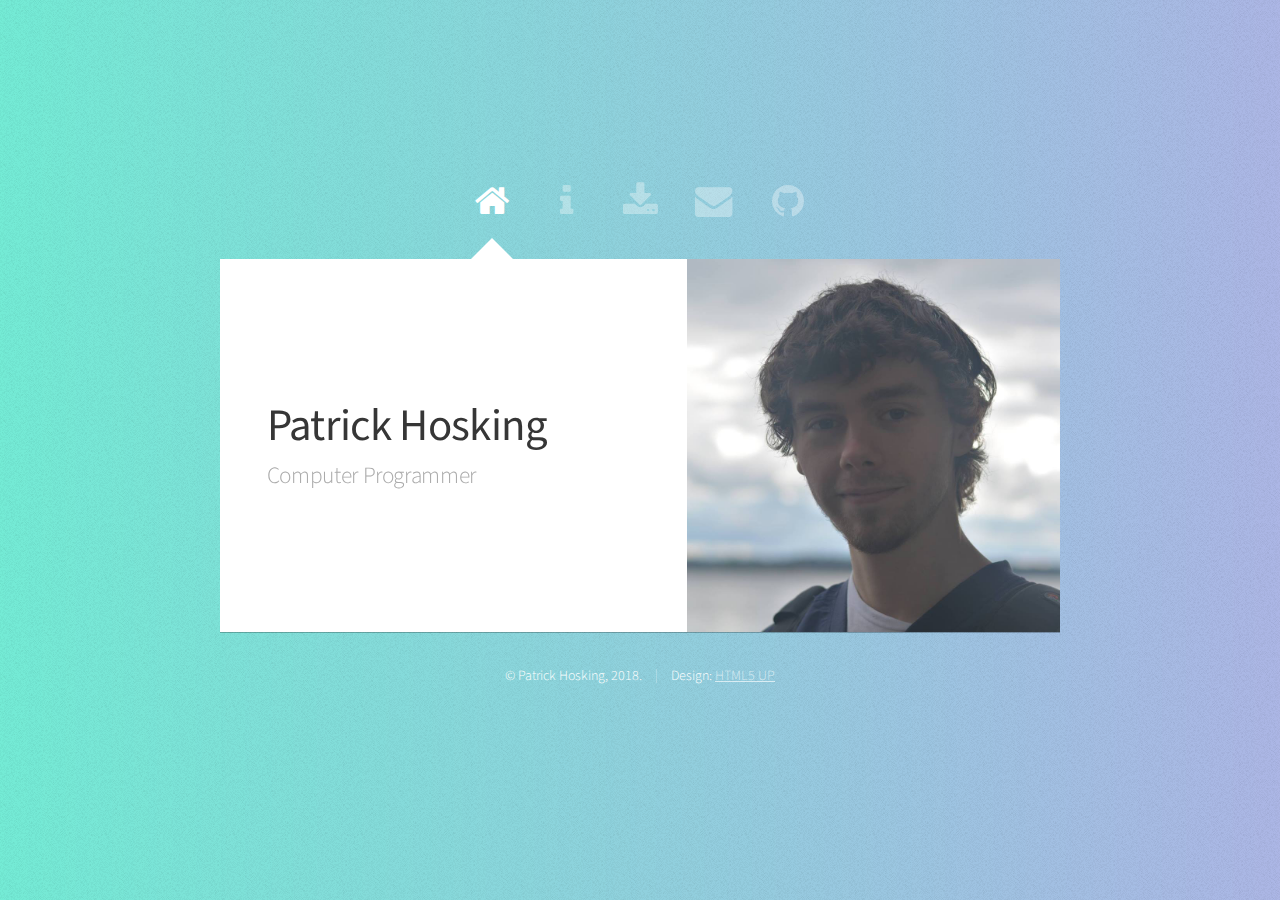
==== index.html @ fc422a31 "GMail correction" ====
<!DOCTYPE HTML>
<!--
	Astral by HTML5 UP
	html5up.net | @ajlkn
	Free for personal and commercial use under the CCA 3.0 license (html5up.net/license)
-->
<html>
	<head>
		<title>Patrick Hosking</title>
		<meta charset="utf-8" />
		<meta name="viewport" content="width=device-width, initial-scale=1, user-scalable=no" />
		<link rel="stylesheet" href="assets/css/main.css" />
		<noscript><link rel="stylesheet" href="assets/css/noscript.css" /></noscript>
	</head>
	<body class="is-preload">

		<!-- Wrapper-->
			<div id="wrapper">

				<!-- Nav -->
					<nav id="nav">
						<a href="#" class="icon fa-home"><span>Home</span></a>
						<a href="#info" class="icon fa-info"><span>About Me</span></a>
						<a href="#downloads" class="icon fa-download"><span>Downloads</span></a>
						<a href="#contact" class="icon fa-envelope"><span>Contact</span></a>
						<a href="https://github.com/PHosking" class="icon fa-github"><span>GitHub</span></a>
					</nav>

				<!-- Main -->
					<div id="main">

						<!-- Me -->
							<article id="home" class="panel intro">
								<header>
									<h1>Patrick Hosking</h1>
									<p>Computer Programmer</p>
								</header>
								<img src="images/PatrickPortrait1.jpg" alt="" style="height: 100%"/>
								<!--<a href="#work" class="jumplink pic">
									<span class="arrow icon fa-chevron-right"><span>See my work</span></span>
									<img src="images/me.jpg" alt="" />
								</a>-->
							</article>

						<!-- Info -->
							<article id="info" class="panel">
								<header>
									<h2>About Me</h2>
								</header>
								<p>
									My name is Patrick Hosking. I'm a soon to be graduate of the State University of New York at Fredonia, achieveing a long standing goal of mine: A Bachelor's Degree in Computer Science.
								</p>
								<p>
									I am currently pursuing a career in software engineering or database management.
								</p>
								<!--<section>
									<div class="row">
										<div class="col-4 col-6-medium col-12-small">
											<a href="#" class="image fit"><img src="images/pic01.jpg" alt=""></a>
										</div>
									</div>
								</section>-->
								<header>
									<h2>Personal Information</h2>
								</header>
								<p>
									<b>Hometown:</b> West Seneca, New York, United States of America
									</br><i>For a more precise address, please contact me.</i>
								</p>
								<p>
									<b>Phone:</b> 1-716-462-7619
									</br><i>Feel free to call or text anytime, however I most likely be available between 9 A.M EST and 9 P.M. EST.</i>
								</p>
								<p>
									<b>E-Mail:</b> pathosking1@gmail.com
								</p>
							</article>

						<!-- Downloads -->
							<article id="downloads" class="panel">
								<header>
									<h2>Downloads</h2>
								</header>
								<p>
									Below are direct links to various downloadable media, including resume, cover letter, and more.
								</p>
								<p>
									<b>Resume:</b> <a href="downloads/HoskingPatrickResume.docx">Word document</a> | PDF
									</br>
									<b>Cover Letter:</b> <a href="">Word document</a> | PDF
								</p>
							</article>

						<!-- Contact -->
							<article id="contact" class="panel">
								<header>
									<h2>Contact Me</h2>
								</header>
								<p>
									This form will send an email to <b>pathosking1@gmail.com</b>. I will respond as soon as possible.
								</p>
								<form action="https://formspree.io/website+pathosking1@gmail.com" method="post">
									<div>
										<div class="row">
											<div class="col-6 col-12-medium">
												<input type="text" name="name" placeholder="Name" />
											</div>
											<div class="col-6 col-12-medium">
												<input type="text" name="email" placeholder="Email" />
											</div>
											<div class="col-12">
												<input type="text" name="subject" placeholder="Subject" />
											</div>
											<div class="col-12">
												<textarea name="message" placeholder="Message" rows="6"></textarea>
											</div>
											<div class="col-12">
												<input type="submit" value="Send Message" />
											</div>
										</div>
									</div>
								</form>
							</article>

					</div>

				<!-- Footer -->
					<div id="footer">
						<ul class="copyright">
							<li>&copy; Patrick Hosking, 2018.</li><li>Design: <a href="http://html5up.net">HTML5 UP</a></li>
						</ul>
					</div>

			</div>

		<!-- Scripts -->
			<script src="assets/js/jquery.min.js"></script>
			<script src="assets/js/browser.min.js"></script>
			<script src="assets/js/breakpoints.min.js"></script>
			<script src="assets/js/util.js"></script>
			<script src="assets/js/main.js"></script>

	</body>
</html>
---- assets/css/main.css ----
@import url("https://fonts.googleapis.com/css?family=Source+Sans+Pro:300,400,300italic,400italic");
@import url("font-awesome.min.css");

/*
	Astral by HTML5 UP
	html5up.net | @ajlkn
	Free for personal and commercial use under the CCA 3.0 license (html5up.net/license)
*/

html, body, div, span, applet, object,
iframe, h1, h2, h3, h4, h5, h6, p, blockquote,
pre, a, abbr, acronym, address, big, cite,
code, del, dfn, em, img, ins, kbd, q, s, samp,
small, strike, strong, sub, sup, tt, var, b,
u, i, center, dl, dt, dd, ol, ul, li, fieldset,
form, label, legend, table, caption, tbody,
tfoot, thead, tr, th, td, article, aside,
canvas, details, embed, figure, figcaption,
footer, header, hgroup, menu, nav, output, ruby,
section, summary, time, mark, audio, video {
	margin: 0;
	padding: 0;
	border: 0;
	font-size: 100%;
	font: inherit;
	vertical-align: baseline;}

article, aside, details, figcaption, figure,
footer, header, hgroup, menu, nav, section {
	display: block;}

body {
	line-height: 1;
}

ol, ul {
	list-style: none;
}

blockquote, q {
	quotes: none;
}

	blockquote:before, blockquote:after, q:before, q:after {
		content: '';
		content: none;
	}

table {
	border-collapse: collapse;
	border-spacing: 0;
}

body {
	-webkit-text-size-adjust: none;
}

mark {
	background-color: transparent;
	color: inherit;
}

input::-moz-focus-inner {
	border: 0;
	padding: 0;
}

input, select, textarea {
	-moz-appearance: none;
	-webkit-appearance: none;
	-ms-appearance: none;
	appearance: none;
}

/* Row */

	.row {
		display: flex;
		flex-wrap: wrap;
		box-sizing: border-box;
		align-items: stretch;
	}

		.row > * {
			box-sizing: border-box;
		}

		.row.gtr-uniform > * > :last-child {
			margin-bottom: 0;
		}

		.row.aln-left {
			justify-content: flex-start;
		}

		.row.aln-center {
			justify-content: center;
		}

		.row.aln-right {
			justify-content: flex-end;
		}

		.row.aln-top {
			align-items: flex-start;
		}

		.row.aln-middle {
			align-items: center;
		}

		.row.aln-bottom {
			align-items: flex-end;
		}

		.row > .imp {
			order: -1;
		}

		.row > .col-1 {
			width: 8.3333333333%;
		}

		.row > .off-1 {
			margin-left: 8.3333333333%;
		}

		.row > .col-2 {
			width: 16.6666666667%;
		}

		.row > .off-2 {
			margin-left: 16.6666666667%;
		}

		.row > .col-3 {
			width: 25%;
		}

		.row > .off-3 {
			margin-left: 25%;
		}

		.row > .col-4 {
			width: 33.3333333333%;
		}

		.row > .off-4 {
			margin-left: 33.3333333333%;
		}

		.row > .col-5 {
			width: 41.6666666667%;
		}

		.row > .off-5 {
			margin-left: 41.6666666667%;
		}

		.row > .col-6 {
			width: 50%;
		}

		.row > .off-6 {
			margin-left: 50%;
		}

		.row > .col-7 {
			width: 58.3333333333%;
		}

		.row > .off-7 {
			margin-left: 58.3333333333%;
		}

		.row > .col-8 {
			width: 66.6666666667%;
		}

		.row > .off-8 {
			margin-left: 66.6666666667%;
		}

		.row > .col-9 {
			width: 75%;
		}

		.row > .off-9 {
			margin-left: 75%;
		}

		.row > .col-10 {
			width: 83.3333333333%;
		}

		.row > .off-10 {
			margin-left: 83.3333333333%;
		}

		.row > .col-11 {
			width: 91.6666666667%;
		}

		.row > .off-11 {
			margin-left: 91.6666666667%;
		}

		.row > .col-12 {
			width: 100%;
		}

		.row > .off-12 {
			margin-left: 100%;
		}

		.row.gtr-0 {
			margin-top: 0em;
			margin-left: 0em;
		}

			.row.gtr-0 > * {
				padding: 0em 0 0 0em;
			}

			.row.gtr-0.gtr-uniform {
				margin-top: 0em;
			}

				.row.gtr-0.gtr-uniform > * {
					padding-top: 0em;
				}

		.row.gtr-25 {
			margin-top: -0.3125em;
			margin-left: -0.3125em;
		}

			.row.gtr-25 > * {
				padding: 0.3125em 0 0 0.3125em;
			}

			.row.gtr-25.gtr-uniform {
				margin-top: -0.3125em;
			}

				.row.gtr-25.gtr-uniform > * {
					padding-top: 0.3125em;
				}

		.row.gtr-50 {
			margin-top: -0.625em;
			margin-left: -0.625em;
		}

			.row.gtr-50 > * {
				padding: 0.625em 0 0 0.625em;
			}

			.row.gtr-50.gtr-uniform {
				margin-top: -0.625em;
			}

				.row.gtr-50.gtr-uniform > * {
					padding-top: 0.625em;
				}

		.row {
			margin-top: -1.25em;
			margin-left: -1.25em;
		}

			.row > * {
				padding: 1.25em 0 0 1.25em;
			}

			.row.gtr-uniform {
				margin-top: -1.25em;
			}

				.row.gtr-uniform > * {
					padding-top: 1.25em;
				}

		.row.gtr-150 {
			margin-top: -1.875em;
			margin-left: -1.875em;
		}

			.row.gtr-150 > * {
				padding: 1.875em 0 0 1.875em;
			}

			.row.gtr-150.gtr-uniform {
				margin-top: -1.875em;
			}

				.row.gtr-150.gtr-uniform > * {
					padding-top: 1.875em;
				}

		.row.gtr-200 {
			margin-top: -2.5em;
			margin-left: -2.5em;
		}

			.row.gtr-200 > * {
				padding: 2.5em 0 0 2.5em;
			}

			.row.gtr-200.gtr-uniform {
				margin-top: -2.5em;
			}

				.row.gtr-200.gtr-uniform > * {
					padding-top: 2.5em;
				}

		@media screen and (max-width: 1680px) {

			.row {
				display: flex;
				flex-wrap: wrap;
				box-sizing: border-box;
				align-items: stretch;
			}

				.row > * {
					box-sizing: border-box;
				}

				.row.gtr-uniform > * > :last-child {
					margin-bottom: 0;
				}

				.row.aln-left {
					justify-content: flex-start;
				}

				.row.aln-center {
					justify-content: center;
				}

				.row.aln-right {
					justify-content: flex-end;
				}

				.row.aln-top {
					align-items: flex-start;
				}

				.row.aln-middle {
					align-items: center;
				}

				.row.aln-bottom {
					align-items: flex-end;
				}

				.row > .imp-xlarge {
					order: -1;
				}

				.row > .col-1-xlarge {
					width: 8.3333333333%;
				}

				.row > .off-1-xlarge {
					margin-left: 8.3333333333%;
				}

				.row > .col-2-xlarge {
					width: 16.6666666667%;
				}

				.row > .off-2-xlarge {
					margin-left: 16.6666666667%;
				}

				.row > .col-3-xlarge {
					width: 25%;
				}

				.row > .off-3-xlarge {
					margin-left: 25%;
				}

				.row > .col-4-xlarge {
					width: 33.3333333333%;
				}

				.row > .off-4-xlarge {
					margin-left: 33.3333333333%;
				}

				.row > .col-5-xlarge {
					width: 41.6666666667%;
				}

				.row > .off-5-xlarge {
					margin-left: 41.6666666667%;
				}

				.row > .col-6-xlarge {
					width: 50%;
				}

				.row > .off-6-xlarge {
					margin-left: 50%;
				}

				.row > .col-7-xlarge {
					width: 58.3333333333%;
				}

				.row > .off-7-xlarge {
					margin-left: 58.3333333333%;
				}

				.row > .col-8-xlarge {
					width: 66.6666666667%;
				}

				.row > .off-8-xlarge {
					margin-left: 66.6666666667%;
				}

				.row > .col-9-xlarge {
					width: 75%;
				}

				.row > .off-9-xlarge {
					margin-left: 75%;
				}

				.row > .col-10-xlarge {
					width: 83.3333333333%;
				}

				.row > .off-10-xlarge {
					margin-left: 83.3333333333%;
				}

				.row > .col-11-xlarge {
					width: 91.6666666667%;
				}

				.row > .off-11-xlarge {
					margin-left: 91.6666666667%;
				}

				.row > .col-12-xlarge {
					width: 100%;
				}

				.row > .off-12-xlarge {
					margin-left: 100%;
				}

				.row.gtr-0 {
					margin-top: 0em;
					margin-left: 0em;
				}

					.row.gtr-0 > * {
						padding: 0em 0 0 0em;
					}

					.row.gtr-0.gtr-uniform {
						margin-top: 0em;
					}

						.row.gtr-0.gtr-uniform > * {
							padding-top: 0em;
						}

				.row.gtr-25 {
					margin-top: -0.3125em;
					margin-left: -0.3125em;
				}

					.row.gtr-25 > * {
						padding: 0.3125em 0 0 0.3125em;
					}

					.row.gtr-25.gtr-uniform {
						margin-top: -0.3125em;
					}

						.row.gtr-25.gtr-uniform > * {
							padding-top: 0.3125em;
						}

				.row.gtr-50 {
					margin-top: -0.625em;
					margin-left: -0.625em;
				}

					.row.gtr-50 > * {
						padding: 0.625em 0 0 0.625em;
					}

					.row.gtr-50.gtr-uniform {
						margin-top: -0.625em;
					}

						.row.gtr-50.gtr-uniform > * {
							padding-top: 0.625em;
						}

				.row {
					margin-top: -1.25em;
					margin-left: -1.25em;
				}

					.row > * {
						padding: 1.25em 0 0 1.25em;
					}

					.row.gtr-uniform {
						margin-top: -1.25em;
					}

						.row.gtr-uniform > * {
							padding-top: 1.25em;
						}

				.row.gtr-150 {
					margin-top: -1.875em;
					margin-left: -1.875em;
				}

					.row.gtr-150 > * {
						padding: 1.875em 0 0 1.875em;
					}

					.row.gtr-150.gtr-uniform {
						margin-top: -1.875em;
					}

						.row.gtr-150.gtr-uniform > * {
							padding-top: 1.875em;
						}

				.row.gtr-200 {
					margin-top: -2.5em;
					margin-left: -2.5em;
				}

					.row.gtr-200 > * {
						padding: 2.5em 0 0 2.5em;
					}

					.row.gtr-200.gtr-uniform {
						margin-top: -2.5em;
					}

						.row.gtr-200.gtr-uniform > * {
							padding-top: 2.5em;
						}

		}

		@media screen and (max-width: 1280px) {

			.row {
				display: flex;
				flex-wrap: wrap;
				box-sizing: border-box;
				align-items: stretch;
			}

				.row > * {
					box-sizing: border-box;
				}

				.row.gtr-uniform > * > :last-child {
					margin-bottom: 0;
				}

				.row.aln-left {
					justify-content: flex-start;
				}

				.row.aln-center {
					justify-content: center;
				}

				.row.aln-right {
					justify-content: flex-end;
				}

				.row.aln-top {
					align-items: flex-start;
				}

				.row.aln-middle {
					align-items: center;
				}

				.row.aln-bottom {
					align-items: flex-end;
				}

				.row > .imp-large {
					order: -1;
				}

				.row > .col-1-large {
					width: 8.3333333333%;
				}

				.row > .off-1-large {
					margin-left: 8.3333333333%;
				}

				.row > .col-2-large {
					width: 16.6666666667%;
				}

				.row > .off-2-large {
					margin-left: 16.6666666667%;
				}

				.row > .col-3-large {
					width: 25%;
				}

				.row > .off-3-large {
					margin-left: 25%;
				}

				.row > .col-4-large {
					width: 33.3333333333%;
				}

				.row > .off-4-large {
					margin-left: 33.3333333333%;
				}

				.row > .col-5-large {
					width: 41.6666666667%;
				}

				.row > .off-5-large {
					margin-left: 41.6666666667%;
				}

				.row > .col-6-large {
					width: 50%;
				}

				.row > .off-6-large {
					margin-left: 50%;
				}

				.row > .col-7-large {
					width: 58.3333333333%;
				}

				.row > .off-7-large {
					margin-left: 58.3333333333%;
				}

				.row > .col-8-large {
					width: 66.6666666667%;
				}

				.row > .off-8-large {
					margin-left: 66.6666666667%;
				}

				.row > .col-9-large {
					width: 75%;
				}

				.row > .off-9-large {
					margin-left: 75%;
				}

				.row > .col-10-large {
					width: 83.3333333333%;
				}

				.row > .off-10-large {
					margin-left: 83.3333333333%;
				}

				.row > .col-11-large {
					width: 91.6666666667%;
				}

				.row > .off-11-large {
					margin-left: 91.6666666667%;
				}

				.row > .col-12-large {
					width: 100%;
				}

				.row > .off-12-large {
					margin-left: 100%;
				}

				.row.gtr-0 {
					margin-top: 0em;
					margin-left: 0em;
				}

					.row.gtr-0 > * {
						padding: 0em 0 0 0em;
					}

					.row.gtr-0.gtr-uniform {
						margin-top: 0em;
					}

						.row.gtr-0.gtr-uniform > * {
							padding-top: 0em;
						}

				.row.gtr-25 {
					margin-top: -0.3125em;
					margin-left: -0.3125em;
				}

					.row.gtr-25 > * {
						padding: 0.3125em 0 0 0.3125em;
					}

					.row.gtr-25.gtr-uniform {
						margin-top: -0.3125em;
					}

						.row.gtr-25.gtr-uniform > * {
							padding-top: 0.3125em;
						}

				.row.gtr-50 {
					margin-top: -0.625em;
					margin-left: -0.625em;
				}

					.row.gtr-50 > * {
						padding: 0.625em 0 0 0.625em;
					}

					.row.gtr-50.gtr-uniform {
						margin-top: -0.625em;
					}

						.row.gtr-50.gtr-uniform > * {
							padding-top: 0.625em;
						}

				.row {
					margin-top: -1.25em;
					margin-left: -1.25em;
				}

					.row > * {
						padding: 1.25em 0 0 1.25em;
					}

					.row.gtr-uniform {
						margin-top: -1.25em;
					}

						.row.gtr-uniform > * {
							padding-top: 1.25em;
						}

				.row.gtr-150 {
					margin-top: -1.875em;
					margin-left: -1.875em;
				}

					.row.gtr-150 > * {
						padding: 1.875em 0 0 1.875em;
					}

					.row.gtr-150.gtr-uniform {
						margin-top: -1.875em;
					}

						.row.gtr-150.gtr-uniform > * {
							padding-top: 1.875em;
						}

				.row.gtr-200 {
					margin-top: -2.5em;
					margin-left: -2.5em;
				}

					.row.gtr-200 > * {
						padding: 2.5em 0 0 2.5em;
					}

					.row.gtr-200.gtr-uniform {
						margin-top: -2.5em;
					}

						.row.gtr-200.gtr-uniform > * {
							padding-top: 2.5em;
						}

		}

		@media screen and (max-width: 980px) {

			.row {
				display: flex;
				flex-wrap: wrap;
				box-sizing: border-box;
				align-items: stretch;
			}

				.row > * {
					box-sizing: border-box;
				}

				.row.gtr-uniform > * > :last-child {
					margin-bottom: 0;
				}

				.row.aln-left {
					justify-content: flex-start;
				}

				.row.aln-center {
					justify-content: center;
				}

				.row.aln-right {
					justify-content: flex-end;
				}

				.row.aln-top {
					align-items: flex-start;
				}

				.row.aln-middle {
					align-items: center;
				}

				.row.aln-bottom {
					align-items: flex-end;
				}

				.row > .imp-medium {
					order: -1;
				}

				.row > .col-1-medium {
					width: 8.3333333333%;
				}

				.row > .off-1-medium {
					margin-left: 8.3333333333%;
				}

				.row > .col-2-medium {
					width: 16.6666666667%;
				}

				.row > .off-2-medium {
					margin-left: 16.6666666667%;
				}

				.row > .col-3-medium {
					width: 25%;
				}

				.row > .off-3-medium {
					margin-left: 25%;
				}

				.row > .col-4-medium {
					width: 33.3333333333%;
				}

				.row > .off-4-medium {
					margin-left: 33.3333333333%;
				}

				.row > .col-5-medium {
					width: 41.6666666667%;
				}

				.row > .off-5-medium {
					margin-left: 41.6666666667%;
				}

				.row > .col-6-medium {
					width: 50%;
				}

				.row > .off-6-medium {
					margin-left: 50%;
				}

				.row > .col-7-medium {
					width: 58.3333333333%;
				}

				.row > .off-7-medium {
					margin-left: 58.3333333333%;
				}

				.row > .col-8-medium {
					width: 66.6666666667%;
				}

				.row > .off-8-medium {
					margin-left: 66.6666666667%;
				}

				.row > .col-9-medium {
					width: 75%;
				}

				.row > .off-9-medium {
					margin-left: 75%;
				}

				.row > .col-10-medium {
					width: 83.3333333333%;
				}

				.row > .off-10-medium {
					margin-left: 83.3333333333%;
				}

				.row > .col-11-medium {
					width: 91.6666666667%;
				}

				.row > .off-11-medium {
					margin-left: 91.6666666667%;
				}

				.row > .col-12-medium {
					width: 100%;
				}

				.row > .off-12-medium {
					margin-left: 100%;
				}

				.row.gtr-0 {
					margin-top: 0em;
					margin-left: 0em;
				}

					.row.gtr-0 > * {
						padding: 0em 0 0 0em;
					}

					.row.gtr-0.gtr-uniform {
						margin-top: 0em;
					}

						.row.gtr-0.gtr-uniform > * {
							padding-top: 0em;
						}

				.row.gtr-25 {
					margin-top: -0.3125em;
					margin-left: -0.3125em;
				}

					.row.gtr-25 > * {
						padding: 0.3125em 0 0 0.3125em;
					}

					.row.gtr-25.gtr-uniform {
						margin-top: -0.3125em;
					}

						.row.gtr-25.gtr-uniform > * {
							padding-top: 0.3125em;
						}

				.row.gtr-50 {
					margin-top: -0.625em;
					margin-left: -0.625em;
				}

					.row.gtr-50 > * {
						padding: 0.625em 0 0 0.625em;
					}

					.row.gtr-50.gtr-uniform {
						margin-top: -0.625em;
					}

						.row.gtr-50.gtr-uniform > * {
							padding-top: 0.625em;
						}

				.row {
					margin-top: -1.25em;
					margin-left: -1.25em;
				}

					.row > * {
						padding: 1.25em 0 0 1.25em;
					}

					.row.gtr-uniform {
						margin-top: -1.25em;
					}

						.row.gtr-uniform > * {
							padding-top: 1.25em;
						}

				.row.gtr-150 {
					margin-top: -1.875em;
					margin-left: -1.875em;
				}

					.row.gtr-150 > * {
						padding: 1.875em 0 0 1.875em;
					}

					.row.gtr-150.gtr-uniform {
						margin-top: -1.875em;
					}

						.row.gtr-150.gtr-uniform > * {
							padding-top: 1.875em;
						}

				.row.gtr-200 {
					margin-top: -2.5em;
					margin-left: -2.5em;
				}

					.row.gtr-200 > * {
						padding: 2.5em 0 0 2.5em;
					}

					.row.gtr-200.gtr-uniform {
						margin-top: -2.5em;
					}

						.row.gtr-200.gtr-uniform > * {
							padding-top: 2.5em;
						}

		}

		@media screen and (max-width: 736px) {

			.row {
				display: flex;
				flex-wrap: wrap;
				box-sizing: border-box;
				align-items: stretch;
			}

				.row > * {
					box-sizing: border-box;
				}

				.row.gtr-uniform > * > :last-child {
					margin-bottom: 0;
				}

				.row.aln-left {
					justify-content: flex-start;
				}

				.row.aln-center {
					justify-content: center;
				}

				.row.aln-right {
					justify-content: flex-end;
				}

				.row.aln-top {
					align-items: flex-start;
				}

				.row.aln-middle {
					align-items: center;
				}

				.row.aln-bottom {
					align-items: flex-end;
				}

				.row > .imp-small {
					order: -1;
				}

				.row > .col-1-small {
					width: 8.3333333333%;
				}

				.row > .off-1-small {
					margin-left: 8.3333333333%;
				}

				.row > .col-2-small {
					width: 16.6666666667%;
				}

				.row > .off-2-small {
					margin-left: 16.6666666667%;
				}

				.row > .col-3-small {
					width: 25%;
				}

				.row > .off-3-small {
					margin-left: 25%;
				}

				.row > .col-4-small {
					width: 33.3333333333%;
				}

				.row > .off-4-small {
					margin-left: 33.3333333333%;
				}

				.row > .col-5-small {
					width: 41.6666666667%;
				}

				.row > .off-5-small {
					margin-left: 41.6666666667%;
				}

				.row > .col-6-small {
					width: 50%;
				}

				.row > .off-6-small {
					margin-left: 50%;
				}

				.row > .col-7-small {
					width: 58.3333333333%;
				}

				.row > .off-7-small {
					margin-left: 58.3333333333%;
				}

				.row > .col-8-small {
					width: 66.6666666667%;
				}

				.row > .off-8-small {
					margin-left: 66.6666666667%;
				}

				.row > .col-9-small {
					width: 75%;
				}

				.row > .off-9-small {
					margin-left: 75%;
				}

				.row > .col-10-small {
					width: 83.3333333333%;
				}

				.row > .off-10-small {
					margin-left: 83.3333333333%;
				}

				.row > .col-11-small {
					width: 91.6666666667%;
				}

				.row > .off-11-small {
					margin-left: 91.6666666667%;
				}

				.row > .col-12-small {
					width: 100%;
				}

				.row > .off-12-small {
					margin-left: 100%;
				}

				.row.gtr-0 {
					margin-top: 0em;
					margin-left: 0em;
				}

					.row.gtr-0 > * {
						padding: 0em 0 0 0em;
					}

					.row.gtr-0.gtr-uniform {
						margin-top: 0em;
					}

						.row.gtr-0.gtr-uniform > * {
							padding-top: 0em;
						}

				.row.gtr-25 {
					margin-top: -0.3125em;
					margin-left: -0.3125em;
				}

					.row.gtr-25 > * {
						padding: 0.3125em 0 0 0.3125em;
					}

					.row.gtr-25.gtr-uniform {
						margin-top: -0.3125em;
					}

						.row.gtr-25.gtr-uniform > * {
							padding-top: 0.3125em;
						}

				.row.gtr-50 {
					margin-top: -0.625em;
					margin-left: -0.625em;
				}

					.row.gtr-50 > * {
						padding: 0.625em 0 0 0.625em;
					}

					.row.gtr-50.gtr-uniform {
						margin-top: -0.625em;
					}

						.row.gtr-50.gtr-uniform > * {
							padding-top: 0.625em;
						}

				.row {
					margin-top: -1.25em;
					margin-left: -1.25em;
				}

					.row > * {
						padding: 1.25em 0 0 1.25em;
					}

					.row.gtr-uniform {
						margin-top: -1.25em;
					}

						.row.gtr-uniform > * {
							padding-top: 1.25em;
						}

				.row.gtr-150 {
					margin-top: -1.875em;
					margin-left: -1.875em;
				}

					.row.gtr-150 > * {
						padding: 1.875em 0 0 1.875em;
					}

					.row.gtr-150.gtr-uniform {
						margin-top: -1.875em;
					}

						.row.gtr-150.gtr-uniform > * {
							padding-top: 1.875em;
						}

				.row.gtr-200 {
					margin-top: -2.5em;
					margin-left: -2.5em;
				}

					.row.gtr-200 > * {
						padding: 2.5em 0 0 2.5em;
					}

					.row.gtr-200.gtr-uniform {
						margin-top: -2.5em;
					}

						.row.gtr-200.gtr-uniform > * {
							padding-top: 2.5em;
						}

		}

/* Basic */

	html {
		box-sizing: border-box;
	}

	*, *:before, *:after {
		box-sizing: inherit;
	}

	body {
		background-image: url("images/overlay.png"), url("images/bg.jpg");
		background-repeat: repeat, no-repeat;
		background-size: auto, 100% 100%;
		background-attachment: fixed;
		overflow-y: scroll;
	}

		body.is-preload *, body.is-preload *:before, body.is-preload *:after {
			-moz-animation: none !important;
			-webkit-animation: none !important;
			-ms-animation: none !important;
			animation: none !important;
			-moz-transition: none !important;
			-webkit-transition: none !important;
			-ms-transition: none !important;
			transition: none !important;
		}

	body, input, textarea, select {
		font-family: 'Source Sans Pro', sans-serif;
		font-weight: 300;
		color: #777777;
		font-size: 20pt;
		line-height: 1.75em;
	}

		@media screen and (max-width: 1680px) {

			body, input, textarea, select {
				font-size: 15pt;
			}

		}

		@media screen and (max-width: 1280px) {

			body, input, textarea, select {
				font-size: 14pt;
			}

		}

		@media screen and (max-width: 736px) {

			body, input, textarea, select {
				font-size: 12pt;
			}

		}

		@media screen and (max-width: 360px) {

			body, input, textarea, select {
				font-size: 11pt;
			}

		}

	strong, b, h1, h2, h3, h4, h5, h6 {
		font-weight: 400;
		color: #363636;
	}

	h1 {
		font-size: 2.4em;
		letter-spacing: -0.015em;
	}

	h2 {
		font-size: 1.8em;
		letter-spacing: -0.015em;
	}

	h3, h4, h5, h6 {
		font-size: 1.25em;
		letter-spacing: -0.015em;
	}

	@media screen and (max-width: 736px) {

		h1 {
			font-size: 1.75em;
		}

		h2 {
			font-size: 1.375em;
		}

		h3, h4, h5, h6 {
			font-size: 1em;
		}

	}

	blockquote {
		border-left: solid 0.5em #ddd;
		padding: 1em 0 1em 2em;
		font-style: italic;
	}

	em, i {
		font-style: italic;
	}

	hr {
		border: 0;
		border-top: solid 1px #ddd;
		padding: 1.5em 0 0 0;
		margin: 1.75em 0 0 0;
	}

	sub {
		position: relative;
		top: 0.5em;
		font-size: 0.8em;
	}

	sup {
		position: relative;
		top: -0.5em;
		font-size: 0.8em;
	}

	br.clear {
		clear: both;
	}

	p, ul, ol, dl, table, blockquote, form {
		margin-bottom: 2em;
	}

/* Table */

	table {
		width: 100%;
	}

		table.default tbody tr {
			border-bottom: solid 1px #f4f4f4;
		}

		table.default td {
			padding: 0.5em 1em 0.5em 1em;
		}

		table.default th {
			text-align: left;
			font-weight: 400;
			padding: 0.5em 1em 0.5em 1em;
		}

		table.default thead {
			border-bottom: solid 2px #f4f4f4;
		}

/* Form */

	form label {
		display: block;
		font-weight: 400;
		color: #363636;
		margin: 0 0 1em 0;
	}

	form input[type="text"],
	form input[type="email"],
	form input[type="password"],
	form select,
	form textarea {
		-webkit-appearance: none;
		border: 0;
		background: #f4f4f4;
		padding: 0.75em;
		width: 100%;
		-moz-transition: background-color .25s ease-in-out;
		-webkit-transition: background-color .25s ease-in-out;
		-ms-transition: background-color .25s ease-in-out;
		transition: background-color .25s ease-in-out;
	}

		form input[type="text"]:focus,
		form input[type="email"]:focus,
		form input[type="password"]:focus,
		form select:focus,
		form textarea:focus {
			background: #f8f8f8;
		}

	form input[type="text"],
	form input[type="email"],
	form input[type="password"],
	form select {
		line-height: 1.35em;
	}

	form ::-webkit-input-placeholder {
		color: #999;
	}

	form :-moz-placeholder {
		color: #999;
	}

	form ::-moz-placeholder {
		color: #999;
	}

	form :-ms-input-placeholder {
		color: #999;
	}

/* Section/Article */

	section, article {
		margin-bottom: 3em;
	}

		section > :last-child, section:last-child, article > :last-child, article:last-child {
			margin-bottom: 0;
		}

	header {
		margin: 0 0 1.5em 0;
	}

		header > p {
			margin: 0.5em 0 0 0;
			color: #aaa;
		}

		@media screen and (max-width: 736px) {

			header {
				margin: 0 0 1em 0;
			}

		}

/* Image */

	.image {
		display: inline-block;
	}

		.image img {
			display: block;
			width: 100%;
		}

		.image.fit {
			display: block;
			width: 100%;
		}

		.image.featured {
			display: block;
			width: 100%;
			margin: 0 0 2em 0;
		}

		.image.left {
			float: left;
			margin: 0 2em 2em 0;
		}

		.image.centered {
			display: block;
			margin: 0 0 2em 0;
		}

			.image.centered img {
				margin: 0 auto;
				width: auto;
			}

/* Button */

	input[type="button"],
	input[type="submit"],
	input[type="reset"],
	button,
	.button {
		-moz-transition: background-color .25s ease-in-out;
		-webkit-transition: background-color .25s ease-in-out;
		-ms-transition: background-color .25s ease-in-out;
		transition: background-color .25s ease-in-out;
		-webkit-appearance: none;
		display: inline-block;
		background-color: #222222;
		color: #ffffff;
		border: 0;
		cursor: pointer;
		outline: 0;
		padding: 0.7em 1.5em 0.7em 1.5em;
	}

		input[type="button"]:hover,
		input[type="submit"]:hover,
		input[type="reset"]:hover,
		button:hover,
		.button:hover {
			background-color: #333333;
		}

		input[type="button"]:active,
		input[type="submit"]:active,
		input[type="reset"]:active,
		button:active,
		.button:active {
			background-color: #444444;
		}

		input[type="button"].alt,
		input[type="submit"].alt,
		input[type="reset"].alt,
		button.alt,
		.button.alt {
			background-color: #777777;
		}

			input[type="button"].alt:hover,
			input[type="submit"].alt:hover,
			input[type="reset"].alt:hover,
			button.alt:hover,
			.button.alt:hover {
				background-color: #888888;
			}

			input[type="button"].alt:active,
			input[type="submit"].alt:active,
			input[type="reset"].alt:active,
			button.alt:active,
			.button.alt:active {
				background-color: #999999;
			}

		input[type="button"].small,
		input[type="submit"].small,
		input[type="reset"].small,
		button.small,
		.button.small {
			font-size: 0.75em;
		}

		input[type="button"].large,
		input[type="submit"].large,
		input[type="reset"].large,
		button.large,
		.button.large {
			font-size: 1.25em;
			padding: 0.5em 1.25em 0.5em 1.25em;
		}

		input[type="button"].xlarge,
		input[type="submit"].xlarge,
		input[type="reset"].xlarge,
		button.xlarge,
		.button.xlarge {
			font-size: 1.5em;
			padding: 0.5em 1.25em 0.5em 1.25em;
		}

		@media screen and (max-width: 736px) {

			input[type="button"],
			input[type="submit"],
			input[type="reset"],
			button,
			.button {
				width: 100%;
			}

		}

/* List */

	ul {
		list-style: disc;
		padding-left: 1em;
	}

		ul li {
			padding-left: 0.5em;
		}

	ol {
		list-style: decimal;
		padding-left: 1.25em;
	}

		ol li {
			padding-left: 0.25em;
		}

/* Actions */

	ul.actions {
		list-style: none;
		padding-left: 0;
	}

		ul.actions li {
			display: inline-block;
			padding-left: 0;
			margin: 0 0 0 0.5em;
		}

			ul.actions li:first-child {
				margin-left: 0;
			}

		@media screen and (max-width: 736px) {

			ul.actions li {
				display: block;
				margin: 0.75em 0 0 0;
			}

				ul.actions li:first-child {
					margin-top: 0;
				}

		}

/* Icons */

	.icon {
		position: relative;
		text-decoration: none;
	}

		.icon:before {
			-moz-osx-font-smoothing: grayscale;
			-webkit-font-smoothing: antialiased;
			font-family: FontAwesome;
			font-style: normal;
			font-weight: normal;
			text-transform: none !important;
		}

		.icon > .label {
			display: none;
		}

/* Nav */

	#nav {
		text-align: center;
		height: 4.25em;
		cursor: default;
	}

		#nav a {
			position: relative;
			display: inline-block;
			color: #ffffff;
			width: 1em;
			height: 1em;
			line-height: 0.9em;
			font-size: 2.5em;
			margin: 0 0.25em 0 0.25em;
			opacity: 0.35;
			outline: 0;
			-moz-transition: opacity .25s ease-in-out;
			-webkit-transition: opacity .25s ease-in-out;
			-ms-transition: opacity .25s ease-in-out;
			transition: opacity .25s ease-in-out;
		}

			#nav a.icon:before {
				padding-right: 0;
			}

			#nav a:before {
				font-size: 0.8em;
			}

			#nav a:after {
				content: '';
				display: block;
				position: absolute;
				left: 50%;
				bottom: -0.75em;
				margin-left: -0.5em;
				border-bottom: solid 0em #ffffff;
				border-left: solid 0.5em transparent;
				border-right: solid 0.5em transparent;
				-moz-transition: border-bottom-width .25s ease-in-out;
				-webkit-transition: border-bottom-width .25s ease-in-out;
				-ms-transition: border-bottom-width .25s ease-in-out;
				transition: border-bottom-width .25s ease-in-out;
			}

			#nav a span {
				display: block;
				position: absolute;
				background: #222222;
				color: #ffffff;
				top: -2.75em;
				font-size: 0.3em;
				height: 2.25em;
				line-height: 2.25em;
				left: 50%;
				opacity: 0;
				-moz-transition: opacity .25s ease-in-out;
				-webkit-transition: opacity .25s ease-in-out;
				-ms-transition: opacity .25s ease-in-out;
				transition: opacity .25s ease-in-out;
				width: 5.5em;
				margin-left: -2.75em;
			}

				#nav a span:after {
					content: '';
					display: block;
					position: absolute;
					bottom: -0.4em;
					left: 50%;
					margin-left: -0.6em;
					border-top: solid 0.6em #222222;
					border-left: solid 0.6em transparent;
					border-right: solid 0.6em transparent;
				}

			#nav a:hover {
				opacity: 1.0;
			}

				#nav a:hover span {
					opacity: 1.0;
				}

			#nav a.active {
				opacity: 1.0;
			}

				#nav a.active:after {
					border-bottom-width: 0.5em;
				}

		@media screen and (max-width: 980px) {

			#nav a span {
				display: none;
			}

		}

/* Wrapper */

	#wrapper {
		width: 45em;
		margin: 0 auto;
		min-height: 100vh;
		max-width: 100%;
		padding: 4em 0;
		display: -moz-flex;
		display: -webkit-flex;
		display: -ms-flex;
		display: flex;
		-moz-flex-direction: column;
		-webkit-flex-direction: column;
		-ms-flex-direction: column;
		flex-direction: column;
		-moz-align-items: center;
		-webkit-align-items: center;
		-ms-align-items: center;
		align-items: center;
		-moz-justify-content: center;
		-webkit-justify-content: center;
		-ms-justify-content: center;
		justify-content: center;
		-moz-transition: opacity 1s ease-in-out;
		-webkit-transition: opacity 1s ease-in-out;
		-ms-transition: opacity 1s ease-in-out;
		transition: opacity 1s ease-in-out;
	}

		body.is-preload #wrapper {
			opacity: 0;
		}

		@media screen and (max-width: 1280px) {

			#wrapper {
				padding: 3em 0;
				max-width: calc(100% - 6em);
			}

		}

		@media screen and (max-width: 980px) {

			#wrapper {
				padding: 1.5em 0;
				max-width: calc(100% - 8em);
			}

		}

		@media screen and (max-width: 736px) {

			#wrapper {
				padding: 1em 0;
				max-width: calc(100% - 2em);
			}

		}

		@media screen and (max-width: 360px) {

			#wrapper {
				padding: 1em 0;
				max-width: 100%;
			}

		}

/* Main */

	#main {
		position: relative;
		overflow: hidden;
		width: 100%;
		background: #ffffff;
		box-shadow: 0px 1px 0px 0px rgba(0, 0, 0, 0.25);
		-moz-transition: min-height 0.5s ease-in-out, max-height 0.5s ease-in-out;
		-webkit-transition: min-height 0.5s ease-in-out, max-height 0.5s ease-in-out;
		-ms-transition: min-height 0.5s ease-in-out, max-height 0.5s ease-in-out;
		transition: min-height 0.5s ease-in-out, max-height 0.5s ease-in-out;
	}

		#main > .panel {
			-moz-transition: opacity 0.25s ease-in-out;
			-webkit-transition: opacity 0.25s ease-in-out;
			-ms-transition: opacity 0.25s ease-in-out;
			transition: opacity 0.25s ease-in-out;
			margin-bottom: 0;
			position: relative;
			padding: 3.5em 2.5em 2.5em 2.5em;
			width: 100%;
		}

			#main > .panel.inactive {
				opacity: 0;
			}

			@media screen and (max-width: 736px) {

				#main > .panel {
					padding: 2em 1.5em 1.5em 1.5em;
				}

			}

			#main > .panel.intro {
				padding: 0;
				height: 20em;
				display: -moz-flex;
				display: -webkit-flex;
				display: -ms-flex;
				display: flex;
				-moz-flex-direction: row;
				-webkit-flex-direction: row;
				-ms-flex-direction: row;
				flex-direction: row;
				-moz-align-items: center;
				-webkit-align-items: center;
				-ms-align-items: center;
				align-items: center;
			}

				#main > .panel.intro .pic {
					text-decoration: none;
					position: relative;
					-moz-flex-grow: 0;
					-webkit-flex-grow: 0;
					-ms-flex-grow: 0;
					flex-grow: 0;
					-moz-flex-shrink: 0;
					-webkit-flex-shrink: 0;
					-ms-flex-shrink: 0;
					flex-shrink: 0;
					width: 17em;
					height: 100%;
				}

					#main > .panel.intro .pic:before {
						content: '';
						position: absolute;
						top: 0;
						left: 0;
						background: url("images/overlay.png");
						width: 100%;
						height: 100%;
						z-index: 1;
					}

					#main > .panel.intro .pic img {
						position: relative;
						display: block;
						position: absolute;
						top: 0;
						left: 0;
						width: 100%;
						height: 100%;
						-moz-object-fit: cover;
						-webkit-object-fit: cover;
						-ms-object-fit: cover;
						object-fit: cover;
						-moz-object-position: center;
						-webkit-object-position: center;
						-ms-object-position: center;
						object-position: center;
					}

					#main > .panel.intro .pic .arrow {
						display: block;
						position: absolute;
						right: 0;
						top: 50%;
						margin-top: -1.375em;
						width: 2.75em;
						height: 2.75em;
						background: #000;
						background: rgba(0, 0, 0, 0.75);
						color: #ffffff;
						text-align: center;
						line-height: 2.75em;
						font-size: 1.5em;
						z-index: 1;
						-moz-transition: width .15s ease-in-out, padding-right .15s ease-in-out;
						-webkit-transition: width .15s ease-in-out, padding-right .15s ease-in-out;
						-ms-transition: width .15s ease-in-out, padding-right .15s ease-in-out;
						transition: width .15s ease-in-out, padding-right .15s ease-in-out;
					}

						#main > .panel.intro .pic .arrow:before {
							position: relative;
							padding-right: 0;
							top: 0.125em;
						}

						#main > .panel.intro .pic .arrow span {
							display: block;
							text-indent: -9999px;
						}

					#main > .panel.intro .pic:hover .arrow {
						width: 3em;
						padding-right: 0.25em;
					}

				#main > .panel.intro header {
					-moz-flex-grow: 1;
					-webkit-flex-grow: 1;
					-ms-flex-grow: 1;
					flex-grow: 1;
					-moz-flex-shrink: 1;
					-webkit-flex-shrink: 1;
					-ms-flex-shrink: 1;
					flex-shrink: 1;
					padding: 3.5em 2.5em;
					margin-bottom: 0;
					width: 100%;
				}

					#main > .panel.intro header h1 {
						line-height: 1.25em;
						margin-bottom: 0;
					}

					#main > .panel.intro header p {
						letter-spacing: -0.015em;
						font-size: 1.25em;
						margin: 0.25em 0 0 0;
					}

				@media screen and (max-width: 980px) {

					#main > .panel.intro {
						-moz-flex-direction: column;
						-webkit-flex-direction: column;
						-ms-flex-direction: column;
						flex-direction: column;
						height: auto;
					}

						#main > .panel.intro .pic {
							height: 25em;
							width: 100%;
						}

						#main > .panel.intro header {
							padding: 4em;
							text-align: center;
						}

				}

				@media screen and (max-width: 736px) {

					#main > .panel.intro .pic {
						height: 20em;
					}

					#main > .panel.intro header {
						padding: 2.75em 2em 2.5em 2em;
					}

						#main > .panel.intro header p {
							font-size: 1em;
							margin: 0.25em 0 0 0;
						}

				}

/* Footer */

	#footer {
		color: rgba(255, 255, 255, 1);
		text-align: center;
		padding: 2em 0 0 0;
		font-size: 0.75em;
	}

		#footer a {
			color: #ddd;
			color: rgba(255, 255, 255, 0.65);
			-moz-transition: color .25s ease-in-out;
			-webkit-transition: color .25s ease-in-out;
			-ms-transition: color .25s ease-in-out;
			transition: color .25s ease-in-out;
		}

			#footer a:hover {
				color: white;
			}

		#footer .copyright {
			list-style: none;
			padding-left: 0;
		}

			#footer .copyright li {
				display: inline-block;
				padding-left: 1em;
				margin-left: 1em;
				border-left: solid 1px rgba(255, 255, 255, 0.25);
				line-height: 1;
			}

				#footer .copyright li:first-child {
					padding-left: 0;
					margin-left: 0;
					border-left: 0;
				}

		@media screen and (max-width: 736px) {

			#footer .copyright li {
				padding-left: 0.5em;
				margin-left: 0.5em;
			}

		}
---- assets/css/noscript.css ----
/*
	Astral by HTML5 UP
	html5up.net | @ajlkn
	Free for personal and commercial use under the CCA 3.0 license (html5up.net/license)
*/

/* Wrapper */

	#wrapper {
		opacity: 1 !important;
	}

/* Nav */

	#nav a {
		opacity: 1.0;
	}

		#nav a:before, #nav a:after {
			display: none;
		}

		#nav a span {
			top: 0;
			opacity: 1.0;
		}

			#nav a span:after {
				display: none;
			}

/* Main */

	#main {
		background: none;
		box-shadow: none;
	}

		#main > .panel {
			background: #ffffff;
			margin-bottom: 2em;
		}

			#main > .panel:last-child {
				margin-bottom: 0;
			}
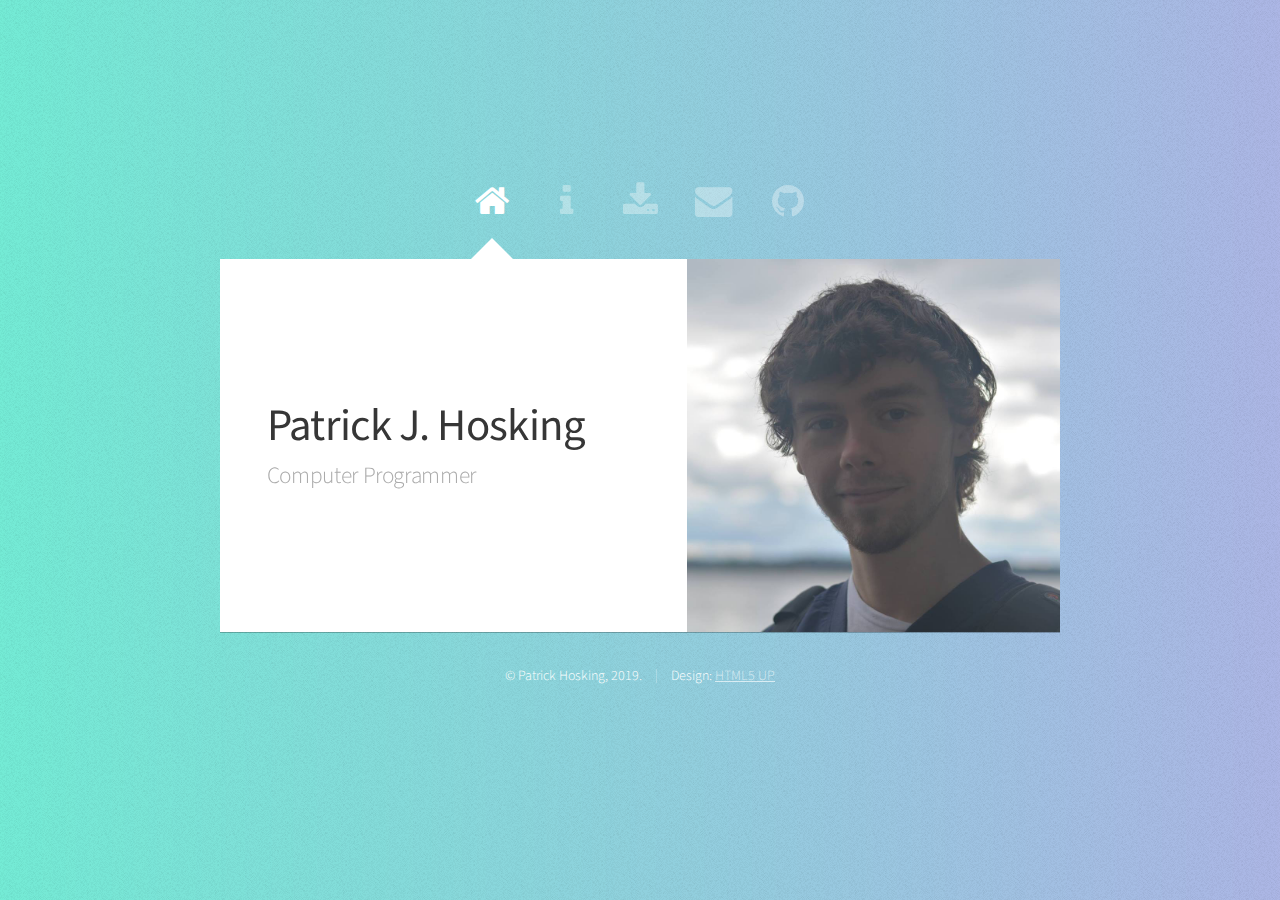
==== commit 25800027: "Removal of unused or depricated assets / update" ====
--- a/index.html
+++ b/index.html
@@ -19,7 +19,7 @@
 
 				<!-- Nav -->
 					<nav id="nav">
-						<a href="#" class="icon fa-home"><span>Home</span></a>
+						<a href="#home" class="icon fa-home"><span>Home</span></a>
 						<a href="#info" class="icon fa-info"><span>About Me</span></a>
 						<a href="#downloads" class="icon fa-download"><span>Downloads</span></a>
 						<a href="#contact" class="icon fa-envelope"><span>Contact</span></a>
@@ -32,7 +32,7 @@
 						<!-- Me -->
 							<article id="home" class="panel intro">
 								<header>
-									<h1>Patrick Hosking</h1>
+									<h1>Patrick J. Hosking</h1>
 									<p>Computer Programmer</p>
 								</header>
 								<img src="images/PatrickPortrait1.jpg" alt="" style="height: 100%"/>
@@ -65,13 +65,13 @@
 								</header>
 								<p>
 									<b>Hometown:</b> West Seneca, New York, United States of America
-									</br><i>For a more precise address, please contact me.</i>
-								</p>
-								<p>
+									</br>
+									<i>For a more precise address, please contact me.</i>
+									</br>
 									<b>Phone:</b> 1-716-462-7619
-									</br><i>Feel free to call or text anytime, however I most likely be available between 9 A.M EST and 9 P.M. EST.</i>
-								</p>
-								<p>
+									</br>
+									<i>Feel free to call or text anytime, however I'll most likely be available between 9 A.M EST and 9 P.M. EST.</i>
+									</br>
 									<b>E-Mail:</b> pathosking1@gmail.com
 								</p>
 							</article>
@@ -87,7 +87,7 @@
 								<p>
 									<b>Resume:</b> <a href="downloads/HoskingPatrickResume.docx">Word document</a> | PDF
 									</br>
-									<b>Cover Letter:</b> <a href="">Word document</a> | PDF
+									<strike><b>Cover Letter:</b> <a href="#downloads">Word document</a> | PDF</strike>
 								</p>
 							</article>
 
@@ -98,8 +98,10 @@
 								</header>
 								<p>
 									This form will send an email to <b>pathosking1@gmail.com</b>. I will respond as soon as possible.
+									</br>
+									This form uses <a href="http://formspree.io/">FormSpree</a> to process requests. Upon submission you will be required to complete a quick reCAPTCHA. Afterwards you will be redirected back to this website.
 								</p>
-								<form action="https://formspree.io/website+pathosking1@gmail.com" method="post">
+								<form action="https://formspree.io/pathosking1@gmail.com" method="post">
 									<div>
 										<div class="row">
 											<div class="col-6 col-12-medium">
@@ -127,7 +129,7 @@
 				<!-- Footer -->
 					<div id="footer">
 						<ul class="copyright">
-							<li>&copy; Patrick Hosking, 2018.</li><li>Design: <a href="http://html5up.net">HTML5 UP</a></li>
+							<li>&copy; Patrick Hosking, 2019.</li><li>Design: <a href="http://html5up.net">HTML5 UP</a></li>
 						</ul>
 					</div>
 
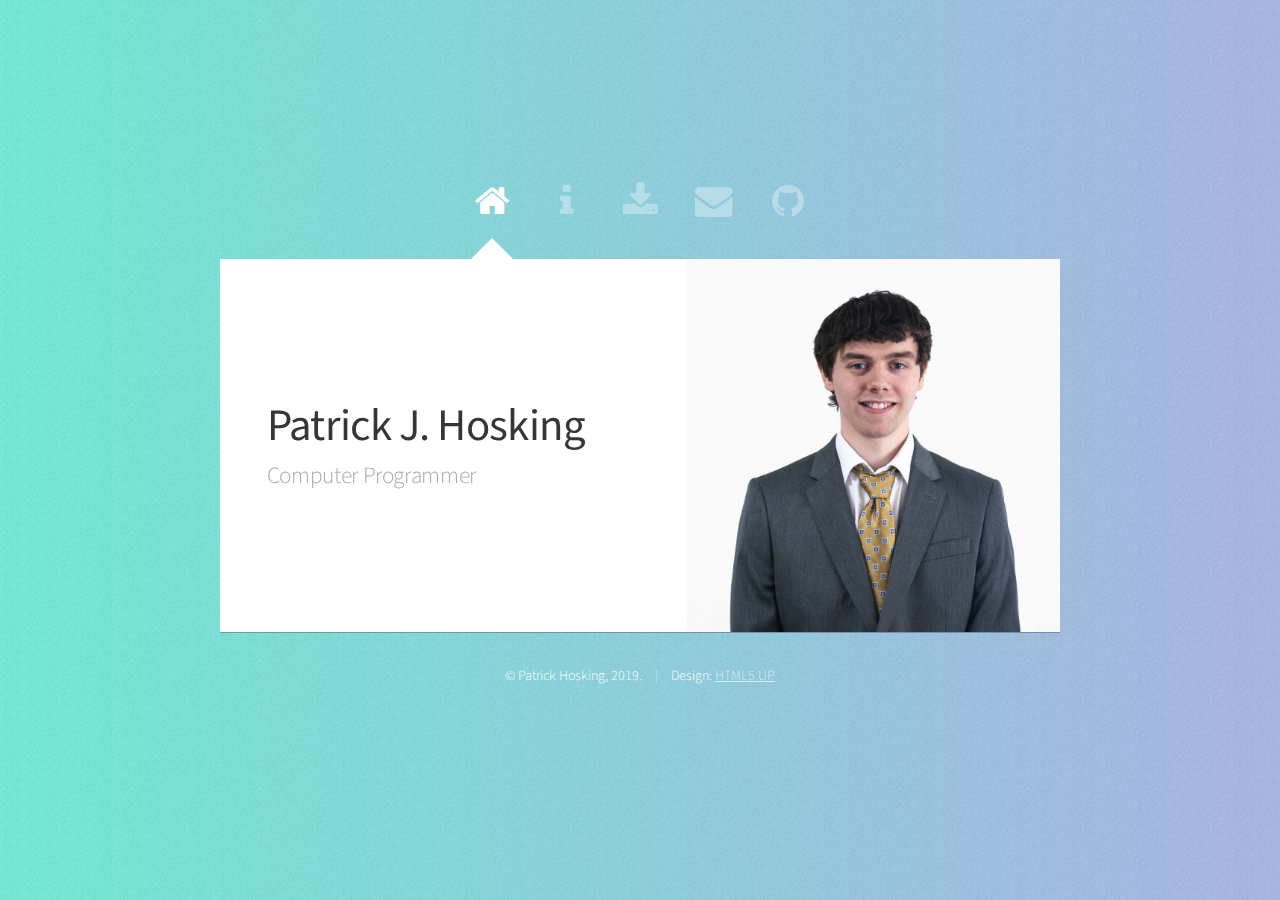
==== commit f52c3a72: "Resource updates, information updates, polishing" ====
--- a/index.html
+++ b/index.html
@@ -23,7 +23,7 @@
 						<a href="#info" class="icon fa-info"><span>About Me</span></a>
 						<a href="#downloads" class="icon fa-download"><span>Downloads</span></a>
 						<a href="#contact" class="icon fa-envelope"><span>Contact</span></a>
-						<a href="https://github.com/PHosking" class="icon fa-github"><span>GitHub</span></a>
+						<a href="https://github.com/PHosking" target="_blank" class="icon fa-github"><span>GitHub</span></a>
 					</nav>
 
 				<!-- Main -->
@@ -35,7 +35,7 @@
 									<h1>Patrick J. Hosking</h1>
 									<p>Computer Programmer</p>
 								</header>
-								<img src="images/PatrickPortrait1.jpg" alt="" style="height: 100%"/>
+								<img src="images/PatHosking.jpg" alt="" style="height: 100%"/>
 								<!--<a href="#work" class="jumplink pic">
 									<span class="arrow icon fa-chevron-right"><span>See my work</span></span>
 									<img src="images/me.jpg" alt="" />
@@ -51,28 +51,28 @@
 									My name is Patrick Hosking. I'm a soon to be graduate of the State University of New York at Fredonia, achieveing a long standing goal of mine: A Bachelor's Degree in Computer Science.
 								</p>
 								<p>
-									I am currently pursuing a career in software engineering or database management.
+									I've been working with computers for most of my life, starting down this path when I was in elementary school. Through the years, I've been able to hone my skills and knowledge within the computer field. Every day new challenges present themselves, allowing me to grow my skills every day.
 								</p>
-								<!--<section>
-									<div class="row">
-										<div class="col-4 col-6-medium col-12-small">
-											<a href="#" class="image fit"><img src="images/pic01.jpg" alt=""></a>
-										</div>
-									</div>
-								</section>-->
+								<p>
+									I am currently pursuing a career in or related to software engineering or database management. However, I am more than open to other career paths within the computer field as well.
+								</p>
 								<header>
 									<h2>Personal Information</h2>
 								</header>
 								<p>
-									<b>Hometown:</b> West Seneca, New York, United States of America
-									</br>
-									<i>For a more precise address, please contact me.</i>
-									</br>
-									<b>Phone:</b> 1-716-462-7619
-									</br>
-									<i>Feel free to call or text anytime, however I'll most likely be available between 9 A.M EST and 9 P.M. EST.</i>
-									</br>
-									<b>E-Mail:</b> pathosking1@gmail.com
+									<p>
+										<b>Hometown:</b> West Seneca, New York, United States of America
+										</br>
+										<i>For a more precise address, please <a href="#contact">contact me</a>.</i>
+									</p>
+									<p>
+										<b>Phone:</b> 1-716-462-7619
+										</br>
+										<i>Feel free to call or text anytime, however I'll most likely be available between 9 A.M EST and 9 P.M. EST.</i>
+									</p>
+									<p>
+										<b>E-Mail:</b> pathosking1@gmail.com
+									</p>
 								</p>
 							</article>
 
@@ -82,12 +82,10 @@
 									<h2>Downloads</h2>
 								</header>
 								<p>
-									Below are direct links to various downloadable media, including resume, cover letter, and more.
+									Below is a direct link to my resume. My other resources are located on my <a href="https://github.com/PHosking" target="_blank">GitHub</a>.
 								</p>
 								<p>
-									<b>Resume:</b> <a href="downloads/HoskingPatrickResume.docx">Word document</a> | PDF
-									</br>
-									<strike><b>Cover Letter:</b> <a href="#downloads">Word document</a> | PDF</strike>
+									<b>Resume:</b> <a href="downloads/HoskingPatrickResume.docx" target="_blank">Word document</a> | <a href="downloads/HoskingPatrickResume.pdf" target="_blank">PDF</a>
 								</p>
 							</article>
 
@@ -99,7 +97,7 @@
 								<p>
 									This form will send an email to <b>pathosking1@gmail.com</b>. I will respond as soon as possible.
 									</br>
-									This form uses <a href="http://formspree.io/">FormSpree</a> to process requests. Upon submission you will be required to complete a quick reCAPTCHA. Afterwards you will be redirected back to this website.
+									This form uses <a href="http://formspree.io/" target="_blank">FormSpree</a> to process requests. Upon submission you will be required to complete a quick reCAPTCHA. Afterwards you will be redirected back to this website.
 								</p>
 								<form action="https://formspree.io/pathosking1@gmail.com" method="post">
 									<div>
@@ -129,7 +127,7 @@
 				<!-- Footer -->
 					<div id="footer">
 						<ul class="copyright">
-							<li>&copy; Patrick Hosking, 2019.</li><li>Design: <a href="http://html5up.net">HTML5 UP</a></li>
+							<li>&copy; Patrick Hosking, 2019.</li><li>Design: <a href="http://html5up.net" target="_blank">HTML5 UP</a></li>
 						</ul>
 					</div>
 
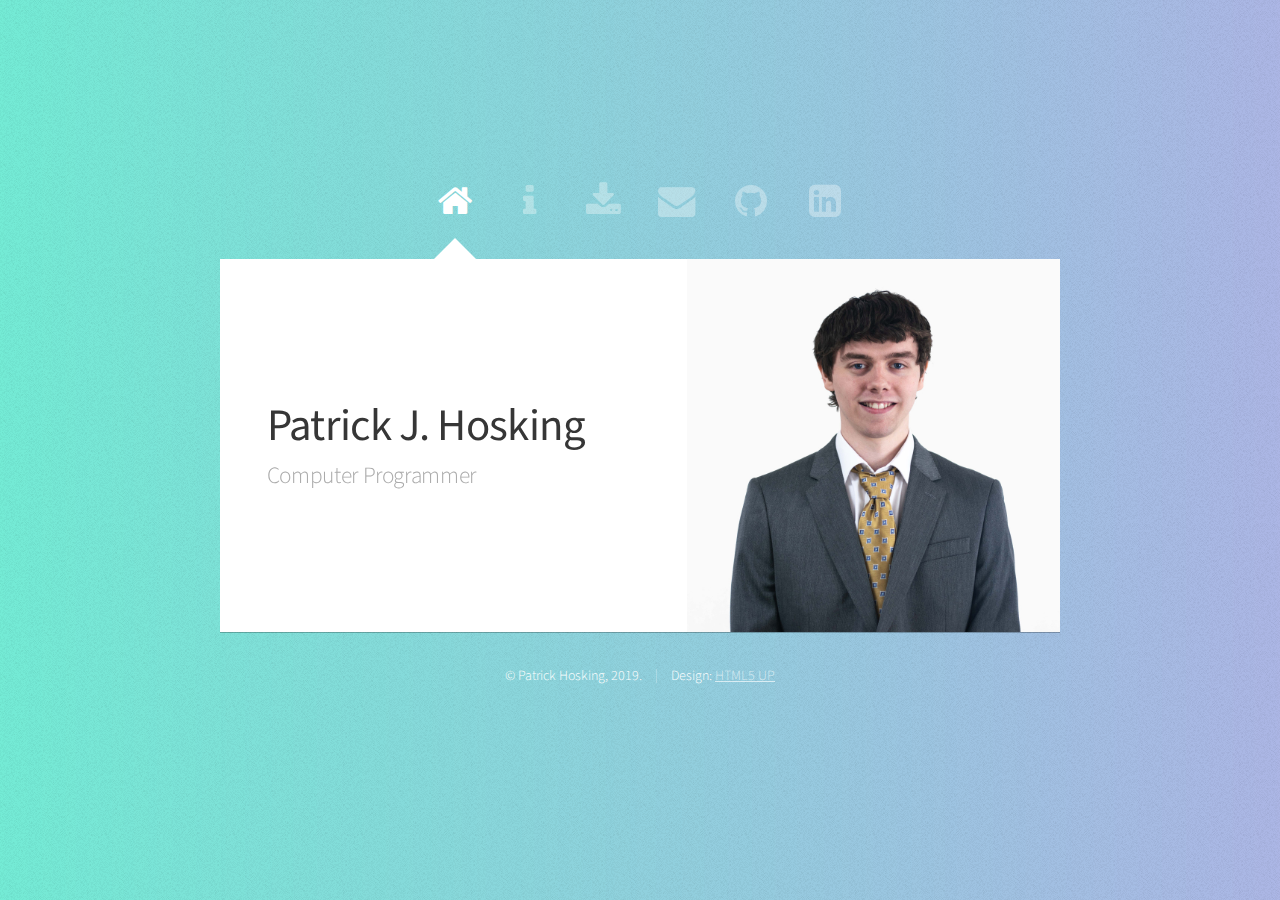
==== commit c64421c0: "Added link to linkedin profile" ====
--- a/index.html
+++ b/index.html
@@ -24,6 +24,7 @@
 						<a href="#downloads" class="icon fa-download"><span>Downloads</span></a>
 						<a href="#contact" class="icon fa-envelope"><span>Contact</span></a>
 						<a href="https://github.com/PHosking" target="_blank" class="icon fa-github"><span>GitHub</span></a>
+						<a href="https://www.linkedin.com/in/patrick-hosking-415996138/" target="_blank" class="icon fa-linkedin-square"><span>LinkedIn</span></a>
 					</nav>
 
 				<!-- Main -->
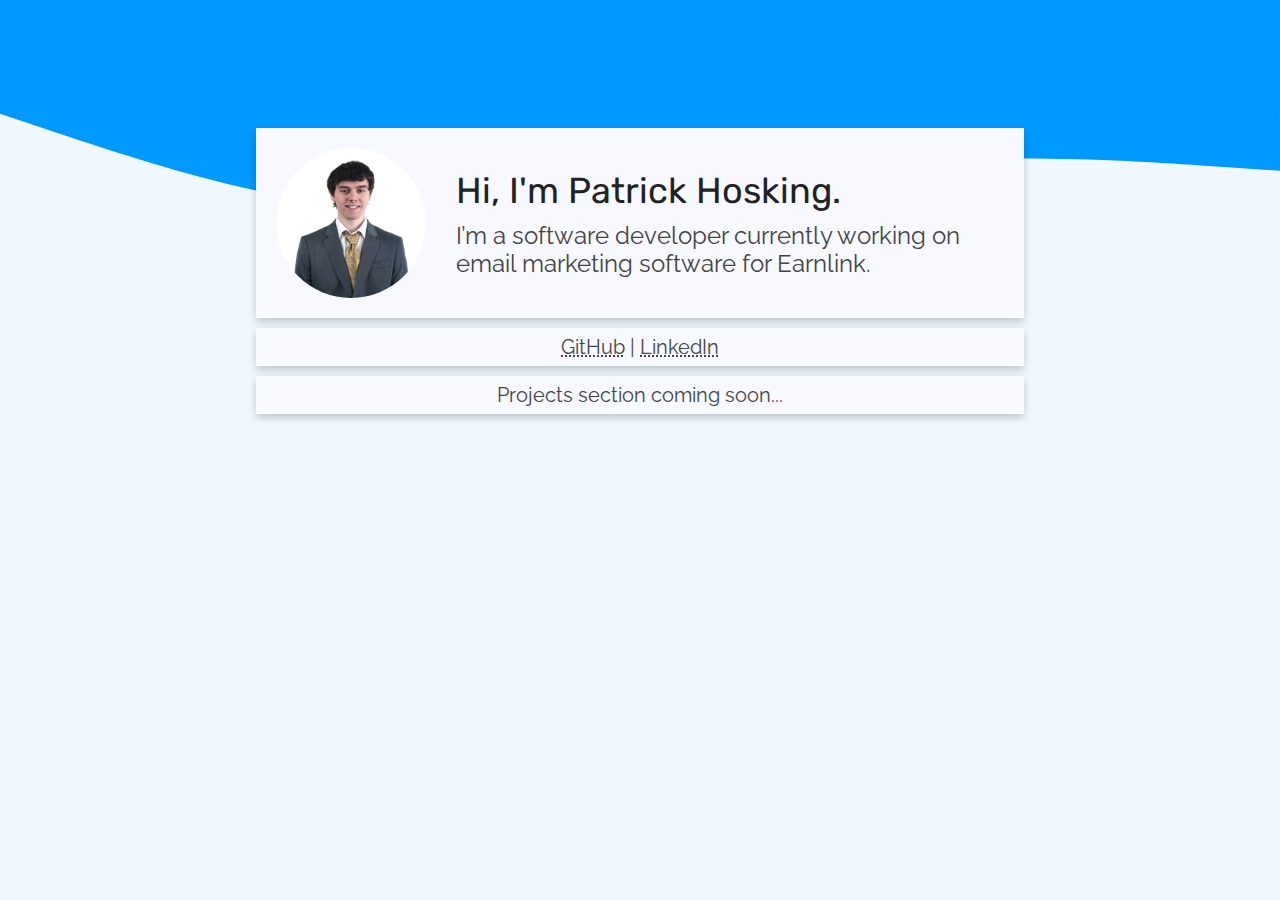
==== commit c998ddc6: "Initial page refactor" ====
--- a/index.html
+++ b/index.html
@@ -1,145 +1,33 @@
-<!DOCTYPE HTML>
-<!--
-	Astral by HTML5 UP
-	html5up.net | @ajlkn
-	Free for personal and commercial use under the CCA 3.0 license (html5up.net/license)
--->
+<!DOCTYPE html>
 <html>
 	<head>
 		<title>Patrick Hosking</title>
+        <meta name="description" content="Personal website for Software Developer Patrick Hosking.">
 		<meta charset="utf-8" />
-		<meta name="viewport" content="width=device-width, initial-scale=1, user-scalable=no" />
+        <meta name="viewport" content="width=device-width, initial-scale=1" />
 		<link rel="stylesheet" href="assets/css/main.css" />
-		<noscript><link rel="stylesheet" href="assets/css/noscript.css" /></noscript>
-	</head>
-	<body class="is-preload">
+        <link href="https://fonts.googleapis.com/css?family=Rubik|Raleway|Ubuntu&display=swap" rel="stylesheet">
+    </head>
+    <body>
+        <svg xmlns="http://www.w3.org/2000/svg" viewBox="0 0 1440 320" class="bg-wave">
+            <path fill="#0099ff" fill-opacity="1" d="M0,128L80,154.7C160,181,320,235,480,240C640,245,800,203,960,186.7C1120,171,1280,181,1360,186.7L1440,192L1440,0L1360,0C1280,0,1120,0,960,0C800,0,640,0,480,0C320,0,160,0,80,0L0,0Z"></path>
+        </svg>
 
-		<!-- Wrapper-->
-			<div id="wrapper">
+        <div class="title-container" style="margin-top: 10%;">
+            <img src="images/PatHosking.jpg" alt="Profile picture of Patrick Hosking" class="profile-image"/>
+            <div style="display:flex;flex-direction: column;align-items: left;justify-content:flex-end;margin:10px">
+                <h1 class="title-text">Hi, I'm Patrick Hosking.</h1>
+                <h2 class="subtitle-text">I’m a software developer currently working on email marketing software for Earnlink.</h2>
+            </div>
+        </div>
 
-				<!-- Nav -->
-					<nav id="nav">
-						<a href="#home" class="icon fa-home"><span>Home</span></a>
-						<a href="#info" class="icon fa-info"><span>About Me</span></a>
-						<a href="#downloads" class="icon fa-download"><span>Downloads</span></a>
-						<a href="#contact" class="icon fa-envelope"><span>Contact</span></a>
-						<a href="https://github.com/PHosking" target="_blank" class="icon fa-github"><span>GitHub</span></a>
-						<a href="https://www.linkedin.com/in/patrick-hosking-415996138/" target="_blank" class="icon fa-linkedin-square"><span>LinkedIn</span></a>
-					</nav>
+        <div class="title-container" style="display:flex;flex-direction: row; margin-top: 10px;justify-content: center;">
+            <a href="https://github.com/PHosking" target="_blank" class="text">GitHub</a> |
+            <a href="https://www.linkedin.com/in/patrick-hosking-415996138/" target="_blank" class="text">LinkedIn</a>
+        </div>
 
-				<!-- Main -->
-					<div id="main">
-
-						<!-- Me -->
-							<article id="home" class="panel intro">
-								<header>
-									<h1>Patrick J. Hosking</h1>
-									<p>Computer Programmer</p>
-								</header>
-								<img src="images/PatHosking.jpg" alt="" style="height: 100%"/>
-								<!--<a href="#work" class="jumplink pic">
-									<span class="arrow icon fa-chevron-right"><span>See my work</span></span>
-									<img src="images/me.jpg" alt="" />
-								</a>-->
-							</article>
-
-						<!-- Info -->
-							<article id="info" class="panel">
-								<header>
-									<h2>About Me</h2>
-								</header>
-								<p>
-									My name is Patrick Hosking. I'm a soon to be graduate of the State University of New York at Fredonia, achieveing a long standing goal of mine: A Bachelor's Degree in Computer Science.
-								</p>
-								<p>
-									I've been working with computers for most of my life, starting down this path when I was in elementary school. Through the years, I've been able to hone my skills and knowledge within the computer field. Every day new challenges present themselves, allowing me to grow my skills every day.
-								</p>
-								<p>
-									I am currently pursuing a career in or related to software engineering or database management. However, I am more than open to other career paths within the computer field as well.
-								</p>
-								<header>
-									<h2>Personal Information</h2>
-								</header>
-								<p>
-									<p>
-										<b>Hometown:</b> West Seneca, New York, United States of America
-										</br>
-										<i>For a more precise address, please <a href="#contact">contact me</a>.</i>
-									</p>
-									<p>
-										<b>Phone:</b> 1-716-462-7619
-										</br>
-										<i>Feel free to call or text anytime, however I'll most likely be available between 9 A.M EST and 9 P.M. EST.</i>
-									</p>
-									<p>
-										<b>E-Mail:</b> pathosking1@gmail.com
-									</p>
-								</p>
-							</article>
-
-						<!-- Downloads -->
-							<article id="downloads" class="panel">
-								<header>
-									<h2>Downloads</h2>
-								</header>
-								<p>
-									Below is a direct link to my resume. My other resources are located on my <a href="https://github.com/PHosking" target="_blank">GitHub</a>.
-								</p>
-								<p>
-									<b>Resume:</b> <a href="downloads/HoskingPatrickResume.docx" target="_blank">Word document</a> | <a href="downloads/HoskingPatrickResume.pdf" target="_blank">PDF</a>
-								</p>
-							</article>
-
-						<!-- Contact -->
-							<article id="contact" class="panel">
-								<header>
-									<h2>Contact Me</h2>
-								</header>
-								<p>
-									This form will send an email to <b>pathosking1@gmail.com</b>. I will respond as soon as possible.
-									</br>
-									This form uses <a href="http://formspree.io/" target="_blank">FormSpree</a> to process requests. Upon submission you will be required to complete a quick reCAPTCHA. Afterwards you will be redirected back to this website.
-								</p>
-								<form action="https://formspree.io/pathosking1@gmail.com" method="post">
-									<div>
-										<div class="row">
-											<div class="col-6 col-12-medium">
-												<input type="text" name="name" placeholder="Name" />
-											</div>
-											<div class="col-6 col-12-medium">
-												<input type="text" name="email" placeholder="Email" />
-											</div>
-											<div class="col-12">
-												<input type="text" name="subject" placeholder="Subject" />
-											</div>
-											<div class="col-12">
-												<textarea name="message" placeholder="Message" rows="6"></textarea>
-											</div>
-											<div class="col-12">
-												<input type="submit" value="Send Message" />
-											</div>
-										</div>
-									</div>
-								</form>
-							</article>
-
-					</div>
-
-				<!-- Footer -->
-					<div id="footer">
-						<ul class="copyright">
-							<li>&copy; Patrick Hosking, 2019.</li><li>Design: <a href="http://html5up.net" target="_blank">HTML5 UP</a></li>
-						</ul>
-					</div>
-
-			</div>
-
-		<!-- Scripts -->
-			<script src="assets/js/jquery.min.js"></script>
-			<script src="assets/js/browser.min.js"></script>
-			<script src="assets/js/breakpoints.min.js"></script>
-			<script src="assets/js/util.js"></script>
-			<script src="assets/js/main.js"></script>
-
-	</body>
+        <div class="title-container" style="display:flex;flex-direction: row; margin-top: 10px;justify-content: center;margin-bottom:20px">
+            <h3 class="text">Projects section coming soon...</h3>
+        </div>
+    </body>
 </html>--- a/assets/css/main.css
+++ b/assets/css/main.css
@@ -1,2174 +1,119 @@
-@import url("https://fonts.googleapis.com/css?family=Source+Sans+Pro:300,400,300italic,400italic");
-@import url("font-awesome.min.css");
-
-/*
-	Astral by HTML5 UP
-	html5up.net | @ajlkn
-	Free for personal and commercial use under the CCA 3.0 license (html5up.net/license)
-*/
-
-html, body, div, span, applet, object,
-iframe, h1, h2, h3, h4, h5, h6, p, blockquote,
-pre, a, abbr, acronym, address, big, cite,
-code, del, dfn, em, img, ins, kbd, q, s, samp,
-small, strike, strong, sub, sup, tt, var, b,
-u, i, center, dl, dt, dd, ol, ul, li, fieldset,
-form, label, legend, table, caption, tbody,
-tfoot, thead, tr, th, td, article, aside,
-canvas, details, embed, figure, figcaption,
-footer, header, hgroup, menu, nav, output, ruby,
-section, summary, time, mark, audio, video {
-	margin: 0;
-	padding: 0;
-	border: 0;
-	font-size: 100%;
-	font: inherit;
-	vertical-align: baseline;}
-
-article, aside, details, figcaption, figure,
-footer, header, hgroup, menu, nav, section {
-	display: block;}
-
-body {
-	line-height: 1;
-}
-
-ol, ul {
-	list-style: none;
-}
-
-blockquote, q {
-	quotes: none;
-}
-
-	blockquote:before, blockquote:after, q:before, q:after {
-		content: '';
-		content: none;
-	}
-
-table {
-	border-collapse: collapse;
-	border-spacing: 0;
+* {
+    margin: 0px;
+    font-family: Raleway;
+    font-style: normal;
+    font-weight: normal;
+    font-size: 20px;
+    line-height: 28px;
+    color: #444;
 }
 
 body {
-	-webkit-text-size-adjust: none;
+    background-color: aliceblue;
 }
 
-mark {
-	background-color: transparent;
-	color: inherit;
+.bg-wave {
+    position: absolute;
+    top: 0;
+    z-index: -10;
 }
 
-input::-moz-focus-inner {
-	border: 0;
-	padding: 0;
+.title-container {
+    display: flex;
+    justify-content: flex-start;
+    align-items: center;
+    background-color: #f8f8ff;
+    width: 60%;
+    margin: auto;
+    box-shadow: 0 4px 8px 0 rgba(0,0,0,0.2);
+    transition: 0.25s;
+}
+@media screen and (min-width: 1408px) /* Wide */ {
+    .title-container {
+        flex-direction: row;
+        width:45%;
+        margin: auto;
+        margin-top:10%;
+    }
+}
+@media screen and (max-width: 1256px) /* Desktop */ {
+    .title-container {
+        flex-direction: row;
+        width:60%;
+        margin: auto;
+        margin-top:10%;
+    }
+}
+@media screen  and (max-width: 1023px) /* Tablet */ {
+    .title-container {
+        flex-direction: column;
+        width:75%;
+        margin: auto;
+        margin-top:15%;
+    }
+}
+@media screen and (max-width: 768px) /* Mobile */ {
+    .title-container {
+        flex-direction: column;
+        width:90%;
+        margin: auto;
+        margin-top:20%;
+    }
 }
 
-input, select, textarea {
-	-moz-appearance: none;
-	-webkit-appearance: none;
-	-ms-appearance: none;
-	appearance: none;
+.profile-image {
+    margin:20px;
+    border-radius: 50%;
+    max-width: 150px;
+    max-height: 150px;
 }
 
-/* Row */
+.title-text {
+    position: relative;
+    font-family: Rubik;
+    font-size: 36px;
+    line-height: 43px;
+    margin-bottom: 10px;
+    color: #222;
+}
+@media screen and (min-width: 1024px) /* Desktop or wide */ {
+    .title-text {
+        text-align:left;
+    }
+}
+@media screen  and (max-width: 1023px) /* Tablet or mobile */ {
+    .title-text {
+        text-align:center;
+    }
+}
 
-	.row {
-		display: flex;
-		flex-wrap: wrap;
-		box-sizing: border-box;
-		align-items: stretch;
-	}
+.subtitle-text {
+    position: relative;
+    font-size: 24px;
+    color: #444;
+}
+@media screen and (min-width: 1024px) /* Desktop or wide */ {
+    .subtitle-text {
+        text-align:left;
+    }
+}
+@media screen  and (max-width: 1023px) /* Tablet or mobile */ {
+    .subtitle-text {
+        text-align:center;
+    }
+}
 
-		.row > * {
-			box-sizing: border-box;
-		}
+.text{
+    margin:5px;
+}
 
-		.row.gtr-uniform > * > :last-child {
-			margin-bottom: 0;
-		}
+a:link, a:visited {
+    transition: 0.25s;
+    text-decoration: underline;
+    text-decoration-style: dotted;
+}
 
-		.row.aln-left {
-			justify-content: flex-start;
-		}
-
-		.row.aln-center {
-			justify-content: center;
-		}
-
-		.row.aln-right {
-			justify-content: flex-end;
-		}
-
-		.row.aln-top {
-			align-items: flex-start;
-		}
-
-		.row.aln-middle {
-			align-items: center;
-		}
-
-		.row.aln-bottom {
-			align-items: flex-end;
-		}
-
-		.row > .imp {
-			order: -1;
-		}
-
-		.row > .col-1 {
-			width: 8.3333333333%;
-		}
-
-		.row > .off-1 {
-			margin-left: 8.3333333333%;
-		}
-
-		.row > .col-2 {
-			width: 16.6666666667%;
-		}
-
-		.row > .off-2 {
-			margin-left: 16.6666666667%;
-		}
-
-		.row > .col-3 {
-			width: 25%;
-		}
-
-		.row > .off-3 {
-			margin-left: 25%;
-		}
-
-		.row > .col-4 {
-			width: 33.3333333333%;
-		}
-
-		.row > .off-4 {
-			margin-left: 33.3333333333%;
-		}
-
-		.row > .col-5 {
-			width: 41.6666666667%;
-		}
-
-		.row > .off-5 {
-			margin-left: 41.6666666667%;
-		}
-
-		.row > .col-6 {
-			width: 50%;
-		}
-
-		.row > .off-6 {
-			margin-left: 50%;
-		}
-
-		.row > .col-7 {
-			width: 58.3333333333%;
-		}
-
-		.row > .off-7 {
-			margin-left: 58.3333333333%;
-		}
-
-		.row > .col-8 {
-			width: 66.6666666667%;
-		}
-
-		.row > .off-8 {
-			margin-left: 66.6666666667%;
-		}
-
-		.row > .col-9 {
-			width: 75%;
-		}
-
-		.row > .off-9 {
-			margin-left: 75%;
-		}
-
-		.row > .col-10 {
-			width: 83.3333333333%;
-		}
-
-		.row > .off-10 {
-			margin-left: 83.3333333333%;
-		}
-
-		.row > .col-11 {
-			width: 91.6666666667%;
-		}
-
-		.row > .off-11 {
-			margin-left: 91.6666666667%;
-		}
-
-		.row > .col-12 {
-			width: 100%;
-		}
-
-		.row > .off-12 {
-			margin-left: 100%;
-		}
-
-		.row.gtr-0 {
-			margin-top: 0em;
-			margin-left: 0em;
-		}
-
-			.row.gtr-0 > * {
-				padding: 0em 0 0 0em;
-			}
-
-			.row.gtr-0.gtr-uniform {
-				margin-top: 0em;
-			}
-
-				.row.gtr-0.gtr-uniform > * {
-					padding-top: 0em;
-				}
-
-		.row.gtr-25 {
-			margin-top: -0.3125em;
-			margin-left: -0.3125em;
-		}
-
-			.row.gtr-25 > * {
-				padding: 0.3125em 0 0 0.3125em;
-			}
-
-			.row.gtr-25.gtr-uniform {
-				margin-top: -0.3125em;
-			}
-
-				.row.gtr-25.gtr-uniform > * {
-					padding-top: 0.3125em;
-				}
-
-		.row.gtr-50 {
-			margin-top: -0.625em;
-			margin-left: -0.625em;
-		}
-
-			.row.gtr-50 > * {
-				padding: 0.625em 0 0 0.625em;
-			}
-
-			.row.gtr-50.gtr-uniform {
-				margin-top: -0.625em;
-			}
-
-				.row.gtr-50.gtr-uniform > * {
-					padding-top: 0.625em;
-				}
-
-		.row {
-			margin-top: -1.25em;
-			margin-left: -1.25em;
-		}
-
-			.row > * {
-				padding: 1.25em 0 0 1.25em;
-			}
-
-			.row.gtr-uniform {
-				margin-top: -1.25em;
-			}
-
-				.row.gtr-uniform > * {
-					padding-top: 1.25em;
-				}
-
-		.row.gtr-150 {
-			margin-top: -1.875em;
-			margin-left: -1.875em;
-		}
-
-			.row.gtr-150 > * {
-				padding: 1.875em 0 0 1.875em;
-			}
-
-			.row.gtr-150.gtr-uniform {
-				margin-top: -1.875em;
-			}
-
-				.row.gtr-150.gtr-uniform > * {
-					padding-top: 1.875em;
-				}
-
-		.row.gtr-200 {
-			margin-top: -2.5em;
-			margin-left: -2.5em;
-		}
-
-			.row.gtr-200 > * {
-				padding: 2.5em 0 0 2.5em;
-			}
-
-			.row.gtr-200.gtr-uniform {
-				margin-top: -2.5em;
-			}
-
-				.row.gtr-200.gtr-uniform > * {
-					padding-top: 2.5em;
-				}
-
-		@media screen and (max-width: 1680px) {
-
-			.row {
-				display: flex;
-				flex-wrap: wrap;
-				box-sizing: border-box;
-				align-items: stretch;
-			}
-
-				.row > * {
-					box-sizing: border-box;
-				}
-
-				.row.gtr-uniform > * > :last-child {
-					margin-bottom: 0;
-				}
-
-				.row.aln-left {
-					justify-content: flex-start;
-				}
-
-				.row.aln-center {
-					justify-content: center;
-				}
-
-				.row.aln-right {
-					justify-content: flex-end;
-				}
-
-				.row.aln-top {
-					align-items: flex-start;
-				}
-
-				.row.aln-middle {
-					align-items: center;
-				}
-
-				.row.aln-bottom {
-					align-items: flex-end;
-				}
-
-				.row > .imp-xlarge {
-					order: -1;
-				}
-
-				.row > .col-1-xlarge {
-					width: 8.3333333333%;
-				}
-
-				.row > .off-1-xlarge {
-					margin-left: 8.3333333333%;
-				}
-
-				.row > .col-2-xlarge {
-					width: 16.6666666667%;
-				}
-
-				.row > .off-2-xlarge {
-					margin-left: 16.6666666667%;
-				}
-
-				.row > .col-3-xlarge {
-					width: 25%;
-				}
-
-				.row > .off-3-xlarge {
-					margin-left: 25%;
-				}
-
-				.row > .col-4-xlarge {
-					width: 33.3333333333%;
-				}
-
-				.row > .off-4-xlarge {
-					margin-left: 33.3333333333%;
-				}
-
-				.row > .col-5-xlarge {
-					width: 41.6666666667%;
-				}
-
-				.row > .off-5-xlarge {
-					margin-left: 41.6666666667%;
-				}
-
-				.row > .col-6-xlarge {
-					width: 50%;
-				}
-
-				.row > .off-6-xlarge {
-					margin-left: 50%;
-				}
-
-				.row > .col-7-xlarge {
-					width: 58.3333333333%;
-				}
-
-				.row > .off-7-xlarge {
-					margin-left: 58.3333333333%;
-				}
-
-				.row > .col-8-xlarge {
-					width: 66.6666666667%;
-				}
-
-				.row > .off-8-xlarge {
-					margin-left: 66.6666666667%;
-				}
-
-				.row > .col-9-xlarge {
-					width: 75%;
-				}
-
-				.row > .off-9-xlarge {
-					margin-left: 75%;
-				}
-
-				.row > .col-10-xlarge {
-					width: 83.3333333333%;
-				}
-
-				.row > .off-10-xlarge {
-					margin-left: 83.3333333333%;
-				}
-
-				.row > .col-11-xlarge {
-					width: 91.6666666667%;
-				}
-
-				.row > .off-11-xlarge {
-					margin-left: 91.6666666667%;
-				}
-
-				.row > .col-12-xlarge {
-					width: 100%;
-				}
-
-				.row > .off-12-xlarge {
-					margin-left: 100%;
-				}
-
-				.row.gtr-0 {
-					margin-top: 0em;
-					margin-left: 0em;
-				}
-
-					.row.gtr-0 > * {
-						padding: 0em 0 0 0em;
-					}
-
-					.row.gtr-0.gtr-uniform {
-						margin-top: 0em;
-					}
-
-						.row.gtr-0.gtr-uniform > * {
-							padding-top: 0em;
-						}
-
-				.row.gtr-25 {
-					margin-top: -0.3125em;
-					margin-left: -0.3125em;
-				}
-
-					.row.gtr-25 > * {
-						padding: 0.3125em 0 0 0.3125em;
-					}
-
-					.row.gtr-25.gtr-uniform {
-						margin-top: -0.3125em;
-					}
-
-						.row.gtr-25.gtr-uniform > * {
-							padding-top: 0.3125em;
-						}
-
-				.row.gtr-50 {
-					margin-top: -0.625em;
-					margin-left: -0.625em;
-				}
-
-					.row.gtr-50 > * {
-						padding: 0.625em 0 0 0.625em;
-					}
-
-					.row.gtr-50.gtr-uniform {
-						margin-top: -0.625em;
-					}
-
-						.row.gtr-50.gtr-uniform > * {
-							padding-top: 0.625em;
-						}
-
-				.row {
-					margin-top: -1.25em;
-					margin-left: -1.25em;
-				}
-
-					.row > * {
-						padding: 1.25em 0 0 1.25em;
-					}
-
-					.row.gtr-uniform {
-						margin-top: -1.25em;
-					}
-
-						.row.gtr-uniform > * {
-							padding-top: 1.25em;
-						}
-
-				.row.gtr-150 {
-					margin-top: -1.875em;
-					margin-left: -1.875em;
-				}
-
-					.row.gtr-150 > * {
-						padding: 1.875em 0 0 1.875em;
-					}
-
-					.row.gtr-150.gtr-uniform {
-						margin-top: -1.875em;
-					}
-
-						.row.gtr-150.gtr-uniform > * {
-							padding-top: 1.875em;
-						}
-
-				.row.gtr-200 {
-					margin-top: -2.5em;
-					margin-left: -2.5em;
-				}
-
-					.row.gtr-200 > * {
-						padding: 2.5em 0 0 2.5em;
-					}
-
-					.row.gtr-200.gtr-uniform {
-						margin-top: -2.5em;
-					}
-
-						.row.gtr-200.gtr-uniform > * {
-							padding-top: 2.5em;
-						}
-
-		}
-
-		@media screen and (max-width: 1280px) {
-
-			.row {
-				display: flex;
-				flex-wrap: wrap;
-				box-sizing: border-box;
-				align-items: stretch;
-			}
-
-				.row > * {
-					box-sizing: border-box;
-				}
-
-				.row.gtr-uniform > * > :last-child {
-					margin-bottom: 0;
-				}
-
-				.row.aln-left {
-					justify-content: flex-start;
-				}
-
-				.row.aln-center {
-					justify-content: center;
-				}
-
-				.row.aln-right {
-					justify-content: flex-end;
-				}
-
-				.row.aln-top {
-					align-items: flex-start;
-				}
-
-				.row.aln-middle {
-					align-items: center;
-				}
-
-				.row.aln-bottom {
-					align-items: flex-end;
-				}
-
-				.row > .imp-large {
-					order: -1;
-				}
-
-				.row > .col-1-large {
-					width: 8.3333333333%;
-				}
-
-				.row > .off-1-large {
-					margin-left: 8.3333333333%;
-				}
-
-				.row > .col-2-large {
-					width: 16.6666666667%;
-				}
-
-				.row > .off-2-large {
-					margin-left: 16.6666666667%;
-				}
-
-				.row > .col-3-large {
-					width: 25%;
-				}
-
-				.row > .off-3-large {
-					margin-left: 25%;
-				}
-
-				.row > .col-4-large {
-					width: 33.3333333333%;
-				}
-
-				.row > .off-4-large {
-					margin-left: 33.3333333333%;
-				}
-
-				.row > .col-5-large {
-					width: 41.6666666667%;
-				}
-
-				.row > .off-5-large {
-					margin-left: 41.6666666667%;
-				}
-
-				.row > .col-6-large {
-					width: 50%;
-				}
-
-				.row > .off-6-large {
-					margin-left: 50%;
-				}
-
-				.row > .col-7-large {
-					width: 58.3333333333%;
-				}
-
-				.row > .off-7-large {
-					margin-left: 58.3333333333%;
-				}
-
-				.row > .col-8-large {
-					width: 66.6666666667%;
-				}
-
-				.row > .off-8-large {
-					margin-left: 66.6666666667%;
-				}
-
-				.row > .col-9-large {
-					width: 75%;
-				}
-
-				.row > .off-9-large {
-					margin-left: 75%;
-				}
-
-				.row > .col-10-large {
-					width: 83.3333333333%;
-				}
-
-				.row > .off-10-large {
-					margin-left: 83.3333333333%;
-				}
-
-				.row > .col-11-large {
-					width: 91.6666666667%;
-				}
-
-				.row > .off-11-large {
-					margin-left: 91.6666666667%;
-				}
-
-				.row > .col-12-large {
-					width: 100%;
-				}
-
-				.row > .off-12-large {
-					margin-left: 100%;
-				}
-
-				.row.gtr-0 {
-					margin-top: 0em;
-					margin-left: 0em;
-				}
-
-					.row.gtr-0 > * {
-						padding: 0em 0 0 0em;
-					}
-
-					.row.gtr-0.gtr-uniform {
-						margin-top: 0em;
-					}
-
-						.row.gtr-0.gtr-uniform > * {
-							padding-top: 0em;
-						}
-
-				.row.gtr-25 {
-					margin-top: -0.3125em;
-					margin-left: -0.3125em;
-				}
-
-					.row.gtr-25 > * {
-						padding: 0.3125em 0 0 0.3125em;
-					}
-
-					.row.gtr-25.gtr-uniform {
-						margin-top: -0.3125em;
-					}
-
-						.row.gtr-25.gtr-uniform > * {
-							padding-top: 0.3125em;
-						}
-
-				.row.gtr-50 {
-					margin-top: -0.625em;
-					margin-left: -0.625em;
-				}
-
-					.row.gtr-50 > * {
-						padding: 0.625em 0 0 0.625em;
-					}
-
-					.row.gtr-50.gtr-uniform {
-						margin-top: -0.625em;
-					}
-
-						.row.gtr-50.gtr-uniform > * {
-							padding-top: 0.625em;
-						}
-
-				.row {
-					margin-top: -1.25em;
-					margin-left: -1.25em;
-				}
-
-					.row > * {
-						padding: 1.25em 0 0 1.25em;
-					}
-
-					.row.gtr-uniform {
-						margin-top: -1.25em;
-					}
-
-						.row.gtr-uniform > * {
-							padding-top: 1.25em;
-						}
-
-				.row.gtr-150 {
-					margin-top: -1.875em;
-					margin-left: -1.875em;
-				}
-
-					.row.gtr-150 > * {
-						padding: 1.875em 0 0 1.875em;
-					}
-
-					.row.gtr-150.gtr-uniform {
-						margin-top: -1.875em;
-					}
-
-						.row.gtr-150.gtr-uniform > * {
-							padding-top: 1.875em;
-						}
-
-				.row.gtr-200 {
-					margin-top: -2.5em;
-					margin-left: -2.5em;
-				}
-
-					.row.gtr-200 > * {
-						padding: 2.5em 0 0 2.5em;
-					}
-
-					.row.gtr-200.gtr-uniform {
-						margin-top: -2.5em;
-					}
-
-						.row.gtr-200.gtr-uniform > * {
-							padding-top: 2.5em;
-						}
-
-		}
-
-		@media screen and (max-width: 980px) {
-
-			.row {
-				display: flex;
-				flex-wrap: wrap;
-				box-sizing: border-box;
-				align-items: stretch;
-			}
-
-				.row > * {
-					box-sizing: border-box;
-				}
-
-				.row.gtr-uniform > * > :last-child {
-					margin-bottom: 0;
-				}
-
-				.row.aln-left {
-					justify-content: flex-start;
-				}
-
-				.row.aln-center {
-					justify-content: center;
-				}
-
-				.row.aln-right {
-					justify-content: flex-end;
-				}
-
-				.row.aln-top {
-					align-items: flex-start;
-				}
-
-				.row.aln-middle {
-					align-items: center;
-				}
-
-				.row.aln-bottom {
-					align-items: flex-end;
-				}
-
-				.row > .imp-medium {
-					order: -1;
-				}
-
-				.row > .col-1-medium {
-					width: 8.3333333333%;
-				}
-
-				.row > .off-1-medium {
-					margin-left: 8.3333333333%;
-				}
-
-				.row > .col-2-medium {
-					width: 16.6666666667%;
-				}
-
-				.row > .off-2-medium {
-					margin-left: 16.6666666667%;
-				}
-
-				.row > .col-3-medium {
-					width: 25%;
-				}
-
-				.row > .off-3-medium {
-					margin-left: 25%;
-				}
-
-				.row > .col-4-medium {
-					width: 33.3333333333%;
-				}
-
-				.row > .off-4-medium {
-					margin-left: 33.3333333333%;
-				}
-
-				.row > .col-5-medium {
-					width: 41.6666666667%;
-				}
-
-				.row > .off-5-medium {
-					margin-left: 41.6666666667%;
-				}
-
-				.row > .col-6-medium {
-					width: 50%;
-				}
-
-				.row > .off-6-medium {
-					margin-left: 50%;
-				}
-
-				.row > .col-7-medium {
-					width: 58.3333333333%;
-				}
-
-				.row > .off-7-medium {
-					margin-left: 58.3333333333%;
-				}
-
-				.row > .col-8-medium {
-					width: 66.6666666667%;
-				}
-
-				.row > .off-8-medium {
-					margin-left: 66.6666666667%;
-				}
-
-				.row > .col-9-medium {
-					width: 75%;
-				}
-
-				.row > .off-9-medium {
-					margin-left: 75%;
-				}
-
-				.row > .col-10-medium {
-					width: 83.3333333333%;
-				}
-
-				.row > .off-10-medium {
-					margin-left: 83.3333333333%;
-				}
-
-				.row > .col-11-medium {
-					width: 91.6666666667%;
-				}
-
-				.row > .off-11-medium {
-					margin-left: 91.6666666667%;
-				}
-
-				.row > .col-12-medium {
-					width: 100%;
-				}
-
-				.row > .off-12-medium {
-					margin-left: 100%;
-				}
-
-				.row.gtr-0 {
-					margin-top: 0em;
-					margin-left: 0em;
-				}
-
-					.row.gtr-0 > * {
-						padding: 0em 0 0 0em;
-					}
-
-					.row.gtr-0.gtr-uniform {
-						margin-top: 0em;
-					}
-
-						.row.gtr-0.gtr-uniform > * {
-							padding-top: 0em;
-						}
-
-				.row.gtr-25 {
-					margin-top: -0.3125em;
-					margin-left: -0.3125em;
-				}
-
-					.row.gtr-25 > * {
-						padding: 0.3125em 0 0 0.3125em;
-					}
-
-					.row.gtr-25.gtr-uniform {
-						margin-top: -0.3125em;
-					}
-
-						.row.gtr-25.gtr-uniform > * {
-							padding-top: 0.3125em;
-						}
-
-				.row.gtr-50 {
-					margin-top: -0.625em;
-					margin-left: -0.625em;
-				}
-
-					.row.gtr-50 > * {
-						padding: 0.625em 0 0 0.625em;
-					}
-
-					.row.gtr-50.gtr-uniform {
-						margin-top: -0.625em;
-					}
-
-						.row.gtr-50.gtr-uniform > * {
-							padding-top: 0.625em;
-						}
-
-				.row {
-					margin-top: -1.25em;
-					margin-left: -1.25em;
-				}
-
-					.row > * {
-						padding: 1.25em 0 0 1.25em;
-					}
-
-					.row.gtr-uniform {
-						margin-top: -1.25em;
-					}
-
-						.row.gtr-uniform > * {
-							padding-top: 1.25em;
-						}
-
-				.row.gtr-150 {
-					margin-top: -1.875em;
-					margin-left: -1.875em;
-				}
-
-					.row.gtr-150 > * {
-						padding: 1.875em 0 0 1.875em;
-					}
-
-					.row.gtr-150.gtr-uniform {
-						margin-top: -1.875em;
-					}
-
-						.row.gtr-150.gtr-uniform > * {
-							padding-top: 1.875em;
-						}
-
-				.row.gtr-200 {
-					margin-top: -2.5em;
-					margin-left: -2.5em;
-				}
-
-					.row.gtr-200 > * {
-						padding: 2.5em 0 0 2.5em;
-					}
-
-					.row.gtr-200.gtr-uniform {
-						margin-top: -2.5em;
-					}
-
-						.row.gtr-200.gtr-uniform > * {
-							padding-top: 2.5em;
-						}
-
-		}
-
-		@media screen and (max-width: 736px) {
-
-			.row {
-				display: flex;
-				flex-wrap: wrap;
-				box-sizing: border-box;
-				align-items: stretch;
-			}
-
-				.row > * {
-					box-sizing: border-box;
-				}
-
-				.row.gtr-uniform > * > :last-child {
-					margin-bottom: 0;
-				}
-
-				.row.aln-left {
-					justify-content: flex-start;
-				}
-
-				.row.aln-center {
-					justify-content: center;
-				}
-
-				.row.aln-right {
-					justify-content: flex-end;
-				}
-
-				.row.aln-top {
-					align-items: flex-start;
-				}
-
-				.row.aln-middle {
-					align-items: center;
-				}
-
-				.row.aln-bottom {
-					align-items: flex-end;
-				}
-
-				.row > .imp-small {
-					order: -1;
-				}
-
-				.row > .col-1-small {
-					width: 8.3333333333%;
-				}
-
-				.row > .off-1-small {
-					margin-left: 8.3333333333%;
-				}
-
-				.row > .col-2-small {
-					width: 16.6666666667%;
-				}
-
-				.row > .off-2-small {
-					margin-left: 16.6666666667%;
-				}
-
-				.row > .col-3-small {
-					width: 25%;
-				}
-
-				.row > .off-3-small {
-					margin-left: 25%;
-				}
-
-				.row > .col-4-small {
-					width: 33.3333333333%;
-				}
-
-				.row > .off-4-small {
-					margin-left: 33.3333333333%;
-				}
-
-				.row > .col-5-small {
-					width: 41.6666666667%;
-				}
-
-				.row > .off-5-small {
-					margin-left: 41.6666666667%;
-				}
-
-				.row > .col-6-small {
-					width: 50%;
-				}
-
-				.row > .off-6-small {
-					margin-left: 50%;
-				}
-
-				.row > .col-7-small {
-					width: 58.3333333333%;
-				}
-
-				.row > .off-7-small {
-					margin-left: 58.3333333333%;
-				}
-
-				.row > .col-8-small {
-					width: 66.6666666667%;
-				}
-
-				.row > .off-8-small {
-					margin-left: 66.6666666667%;
-				}
-
-				.row > .col-9-small {
-					width: 75%;
-				}
-
-				.row > .off-9-small {
-					margin-left: 75%;
-				}
-
-				.row > .col-10-small {
-					width: 83.3333333333%;
-				}
-
-				.row > .off-10-small {
-					margin-left: 83.3333333333%;
-				}
-
-				.row > .col-11-small {
-					width: 91.6666666667%;
-				}
-
-				.row > .off-11-small {
-					margin-left: 91.6666666667%;
-				}
-
-				.row > .col-12-small {
-					width: 100%;
-				}
-
-				.row > .off-12-small {
-					margin-left: 100%;
-				}
-
-				.row.gtr-0 {
-					margin-top: 0em;
-					margin-left: 0em;
-				}
-
-					.row.gtr-0 > * {
-						padding: 0em 0 0 0em;
-					}
-
-					.row.gtr-0.gtr-uniform {
-						margin-top: 0em;
-					}
-
-						.row.gtr-0.gtr-uniform > * {
-							padding-top: 0em;
-						}
-
-				.row.gtr-25 {
-					margin-top: -0.3125em;
-					margin-left: -0.3125em;
-				}
-
-					.row.gtr-25 > * {
-						padding: 0.3125em 0 0 0.3125em;
-					}
-
-					.row.gtr-25.gtr-uniform {
-						margin-top: -0.3125em;
-					}
-
-						.row.gtr-25.gtr-uniform > * {
-							padding-top: 0.3125em;
-						}
-
-				.row.gtr-50 {
-					margin-top: -0.625em;
-					margin-left: -0.625em;
-				}
-
-					.row.gtr-50 > * {
-						padding: 0.625em 0 0 0.625em;
-					}
-
-					.row.gtr-50.gtr-uniform {
-						margin-top: -0.625em;
-					}
-
-						.row.gtr-50.gtr-uniform > * {
-							padding-top: 0.625em;
-						}
-
-				.row {
-					margin-top: -1.25em;
-					margin-left: -1.25em;
-				}
-
-					.row > * {
-						padding: 1.25em 0 0 1.25em;
-					}
-
-					.row.gtr-uniform {
-						margin-top: -1.25em;
-					}
-
-						.row.gtr-uniform > * {
-							padding-top: 1.25em;
-						}
-
-				.row.gtr-150 {
-					margin-top: -1.875em;
-					margin-left: -1.875em;
-				}
-
-					.row.gtr-150 > * {
-						padding: 1.875em 0 0 1.875em;
-					}
-
-					.row.gtr-150.gtr-uniform {
-						margin-top: -1.875em;
-					}
-
-						.row.gtr-150.gtr-uniform > * {
-							padding-top: 1.875em;
-						}
-
-				.row.gtr-200 {
-					margin-top: -2.5em;
-					margin-left: -2.5em;
-				}
-
-					.row.gtr-200 > * {
-						padding: 2.5em 0 0 2.5em;
-					}
-
-					.row.gtr-200.gtr-uniform {
-						margin-top: -2.5em;
-					}
-
-						.row.gtr-200.gtr-uniform > * {
-							padding-top: 2.5em;
-						}
-
-		}
-
-/* Basic */
-
-	html {
-		box-sizing: border-box;
-	}
-
-	*, *:before, *:after {
-		box-sizing: inherit;
-	}
-
-	body {
-		background-image: url("images/overlay.png"), url("images/bg.jpg");
-		background-repeat: repeat, no-repeat;
-		background-size: auto, 100% 100%;
-		background-attachment: fixed;
-		overflow-y: scroll;
-	}
-
-		body.is-preload *, body.is-preload *:before, body.is-preload *:after {
-			-moz-animation: none !important;
-			-webkit-animation: none !important;
-			-ms-animation: none !important;
-			animation: none !important;
-			-moz-transition: none !important;
-			-webkit-transition: none !important;
-			-ms-transition: none !important;
-			transition: none !important;
-		}
-
-	body, input, textarea, select {
-		font-family: 'Source Sans Pro', sans-serif;
-		font-weight: 300;
-		color: #777777;
-		font-size: 20pt;
-		line-height: 1.75em;
-	}
-
-		@media screen and (max-width: 1680px) {
-
-			body, input, textarea, select {
-				font-size: 15pt;
-			}
-
-		}
-
-		@media screen and (max-width: 1280px) {
-
-			body, input, textarea, select {
-				font-size: 14pt;
-			}
-
-		}
-
-		@media screen and (max-width: 736px) {
-
-			body, input, textarea, select {
-				font-size: 12pt;
-			}
-
-		}
-
-		@media screen and (max-width: 360px) {
-
-			body, input, textarea, select {
-				font-size: 11pt;
-			}
-
-		}
-
-	strong, b, h1, h2, h3, h4, h5, h6 {
-		font-weight: 400;
-		color: #363636;
-	}
-
-	h1 {
-		font-size: 2.4em;
-		letter-spacing: -0.015em;
-	}
-
-	h2 {
-		font-size: 1.8em;
-		letter-spacing: -0.015em;
-	}
-
-	h3, h4, h5, h6 {
-		font-size: 1.25em;
-		letter-spacing: -0.015em;
-	}
-
-	@media screen and (max-width: 736px) {
-
-		h1 {
-			font-size: 1.75em;
-		}
-
-		h2 {
-			font-size: 1.375em;
-		}
-
-		h3, h4, h5, h6 {
-			font-size: 1em;
-		}
-
-	}
-
-	blockquote {
-		border-left: solid 0.5em #ddd;
-		padding: 1em 0 1em 2em;
-		font-style: italic;
-	}
-
-	em, i {
-		font-style: italic;
-	}
-
-	hr {
-		border: 0;
-		border-top: solid 1px #ddd;
-		padding: 1.5em 0 0 0;
-		margin: 1.75em 0 0 0;
-	}
-
-	sub {
-		position: relative;
-		top: 0.5em;
-		font-size: 0.8em;
-	}
-
-	sup {
-		position: relative;
-		top: -0.5em;
-		font-size: 0.8em;
-	}
-
-	br.clear {
-		clear: both;
-	}
-
-	p, ul, ol, dl, table, blockquote, form {
-		margin-bottom: 2em;
-	}
-
-/* Table */
-
-	table {
-		width: 100%;
-	}
-
-		table.default tbody tr {
-			border-bottom: solid 1px #f4f4f4;
-		}
-
-		table.default td {
-			padding: 0.5em 1em 0.5em 1em;
-		}
-
-		table.default th {
-			text-align: left;
-			font-weight: 400;
-			padding: 0.5em 1em 0.5em 1em;
-		}
-
-		table.default thead {
-			border-bottom: solid 2px #f4f4f4;
-		}
-
-/* Form */
-
-	form label {
-		display: block;
-		font-weight: 400;
-		color: #363636;
-		margin: 0 0 1em 0;
-	}
-
-	form input[type="text"],
-	form input[type="email"],
-	form input[type="password"],
-	form select,
-	form textarea {
-		-webkit-appearance: none;
-		border: 0;
-		background: #f4f4f4;
-		padding: 0.75em;
-		width: 100%;
-		-moz-transition: background-color .25s ease-in-out;
-		-webkit-transition: background-color .25s ease-in-out;
-		-ms-transition: background-color .25s ease-in-out;
-		transition: background-color .25s ease-in-out;
-	}
-
-		form input[type="text"]:focus,
-		form input[type="email"]:focus,
-		form input[type="password"]:focus,
-		form select:focus,
-		form textarea:focus {
-			background: #f8f8f8;
-		}
-
-	form input[type="text"],
-	form input[type="email"],
-	form input[type="password"],
-	form select {
-		line-height: 1.35em;
-	}
-
-	form ::-webkit-input-placeholder {
-		color: #999;
-	}
-
-	form :-moz-placeholder {
-		color: #999;
-	}
-
-	form ::-moz-placeholder {
-		color: #999;
-	}
-
-	form :-ms-input-placeholder {
-		color: #999;
-	}
-
-/* Section/Article */
-
-	section, article {
-		margin-bottom: 3em;
-	}
-
-		section > :last-child, section:last-child, article > :last-child, article:last-child {
-			margin-bottom: 0;
-		}
-
-	header {
-		margin: 0 0 1.5em 0;
-	}
-
-		header > p {
-			margin: 0.5em 0 0 0;
-			color: #aaa;
-		}
-
-		@media screen and (max-width: 736px) {
-
-			header {
-				margin: 0 0 1em 0;
-			}
-
-		}
-
-/* Image */
-
-	.image {
-		display: inline-block;
-	}
-
-		.image img {
-			display: block;
-			width: 100%;
-		}
-
-		.image.fit {
-			display: block;
-			width: 100%;
-		}
-
-		.image.featured {
-			display: block;
-			width: 100%;
-			margin: 0 0 2em 0;
-		}
-
-		.image.left {
-			float: left;
-			margin: 0 2em 2em 0;
-		}
-
-		.image.centered {
-			display: block;
-			margin: 0 0 2em 0;
-		}
-
-			.image.centered img {
-				margin: 0 auto;
-				width: auto;
-			}
-
-/* Button */
-
-	input[type="button"],
-	input[type="submit"],
-	input[type="reset"],
-	button,
-	.button {
-		-moz-transition: background-color .25s ease-in-out;
-		-webkit-transition: background-color .25s ease-in-out;
-		-ms-transition: background-color .25s ease-in-out;
-		transition: background-color .25s ease-in-out;
-		-webkit-appearance: none;
-		display: inline-block;
-		background-color: #222222;
-		color: #ffffff;
-		border: 0;
-		cursor: pointer;
-		outline: 0;
-		padding: 0.7em 1.5em 0.7em 1.5em;
-	}
-
-		input[type="button"]:hover,
-		input[type="submit"]:hover,
-		input[type="reset"]:hover,
-		button:hover,
-		.button:hover {
-			background-color: #333333;
-		}
-
-		input[type="button"]:active,
-		input[type="submit"]:active,
-		input[type="reset"]:active,
-		button:active,
-		.button:active {
-			background-color: #444444;
-		}
-
-		input[type="button"].alt,
-		input[type="submit"].alt,
-		input[type="reset"].alt,
-		button.alt,
-		.button.alt {
-			background-color: #777777;
-		}
-
-			input[type="button"].alt:hover,
-			input[type="submit"].alt:hover,
-			input[type="reset"].alt:hover,
-			button.alt:hover,
-			.button.alt:hover {
-				background-color: #888888;
-			}
-
-			input[type="button"].alt:active,
-			input[type="submit"].alt:active,
-			input[type="reset"].alt:active,
-			button.alt:active,
-			.button.alt:active {
-				background-color: #999999;
-			}
-
-		input[type="button"].small,
-		input[type="submit"].small,
-		input[type="reset"].small,
-		button.small,
-		.button.small {
-			font-size: 0.75em;
-		}
-
-		input[type="button"].large,
-		input[type="submit"].large,
-		input[type="reset"].large,
-		button.large,
-		.button.large {
-			font-size: 1.25em;
-			padding: 0.5em 1.25em 0.5em 1.25em;
-		}
-
-		input[type="button"].xlarge,
-		input[type="submit"].xlarge,
-		input[type="reset"].xlarge,
-		button.xlarge,
-		.button.xlarge {
-			font-size: 1.5em;
-			padding: 0.5em 1.25em 0.5em 1.25em;
-		}
-
-		@media screen and (max-width: 736px) {
-
-			input[type="button"],
-			input[type="submit"],
-			input[type="reset"],
-			button,
-			.button {
-				width: 100%;
-			}
-
-		}
-
-/* List */
-
-	ul {
-		list-style: disc;
-		padding-left: 1em;
-	}
-
-		ul li {
-			padding-left: 0.5em;
-		}
-
-	ol {
-		list-style: decimal;
-		padding-left: 1.25em;
-	}
-
-		ol li {
-			padding-left: 0.25em;
-		}
-
-/* Actions */
-
-	ul.actions {
-		list-style: none;
-		padding-left: 0;
-	}
-
-		ul.actions li {
-			display: inline-block;
-			padding-left: 0;
-			margin: 0 0 0 0.5em;
-		}
-
-			ul.actions li:first-child {
-				margin-left: 0;
-			}
-
-		@media screen and (max-width: 736px) {
-
-			ul.actions li {
-				display: block;
-				margin: 0.75em 0 0 0;
-			}
-
-				ul.actions li:first-child {
-					margin-top: 0;
-				}
-
-		}
-
-/* Icons */
-
-	.icon {
-		position: relative;
-		text-decoration: none;
-	}
-
-		.icon:before {
-			-moz-osx-font-smoothing: grayscale;
-			-webkit-font-smoothing: antialiased;
-			font-family: FontAwesome;
-			font-style: normal;
-			font-weight: normal;
-			text-transform: none !important;
-		}
-
-		.icon > .label {
-			display: none;
-		}
-
-/* Nav */
-
-	#nav {
-		text-align: center;
-		height: 4.25em;
-		cursor: default;
-	}
-
-		#nav a {
-			position: relative;
-			display: inline-block;
-			color: #ffffff;
-			width: 1em;
-			height: 1em;
-			line-height: 0.9em;
-			font-size: 2.5em;
-			margin: 0 0.25em 0 0.25em;
-			opacity: 0.35;
-			outline: 0;
-			-moz-transition: opacity .25s ease-in-out;
-			-webkit-transition: opacity .25s ease-in-out;
-			-ms-transition: opacity .25s ease-in-out;
-			transition: opacity .25s ease-in-out;
-		}
-
-			#nav a.icon:before {
-				padding-right: 0;
-			}
-
-			#nav a:before {
-				font-size: 0.8em;
-			}
-
-			#nav a:after {
-				content: '';
-				display: block;
-				position: absolute;
-				left: 50%;
-				bottom: -0.75em;
-				margin-left: -0.5em;
-				border-bottom: solid 0em #ffffff;
-				border-left: solid 0.5em transparent;
-				border-right: solid 0.5em transparent;
-				-moz-transition: border-bottom-width .25s ease-in-out;
-				-webkit-transition: border-bottom-width .25s ease-in-out;
-				-ms-transition: border-bottom-width .25s ease-in-out;
-				transition: border-bottom-width .25s ease-in-out;
-			}
-
-			#nav a span {
-				display: block;
-				position: absolute;
-				background: #222222;
-				color: #ffffff;
-				top: -2.75em;
-				font-size: 0.3em;
-				height: 2.25em;
-				line-height: 2.25em;
-				left: 50%;
-				opacity: 0;
-				-moz-transition: opacity .25s ease-in-out;
-				-webkit-transition: opacity .25s ease-in-out;
-				-ms-transition: opacity .25s ease-in-out;
-				transition: opacity .25s ease-in-out;
-				width: 5.5em;
-				margin-left: -2.75em;
-			}
-
-				#nav a span:after {
-					content: '';
-					display: block;
-					position: absolute;
-					bottom: -0.4em;
-					left: 50%;
-					margin-left: -0.6em;
-					border-top: solid 0.6em #222222;
-					border-left: solid 0.6em transparent;
-					border-right: solid 0.6em transparent;
-				}
-
-			#nav a:hover {
-				opacity: 1.0;
-			}
-
-				#nav a:hover span {
-					opacity: 1.0;
-				}
-
-			#nav a.active {
-				opacity: 1.0;
-			}
-
-				#nav a.active:after {
-					border-bottom-width: 0.5em;
-				}
-
-		@media screen and (max-width: 980px) {
-
-			#nav a span {
-				display: none;
-			}
-
-		}
-
-/* Wrapper */
-
-	#wrapper {
-		width: 45em;
-		margin: 0 auto;
-		min-height: 100vh;
-		max-width: 100%;
-		padding: 4em 0;
-		display: -moz-flex;
-		display: -webkit-flex;
-		display: -ms-flex;
-		display: flex;
-		-moz-flex-direction: column;
-		-webkit-flex-direction: column;
-		-ms-flex-direction: column;
-		flex-direction: column;
-		-moz-align-items: center;
-		-webkit-align-items: center;
-		-ms-align-items: center;
-		align-items: center;
-		-moz-justify-content: center;
-		-webkit-justify-content: center;
-		-ms-justify-content: center;
-		justify-content: center;
-		-moz-transition: opacity 1s ease-in-out;
-		-webkit-transition: opacity 1s ease-in-out;
-		-ms-transition: opacity 1s ease-in-out;
-		transition: opacity 1s ease-in-out;
-	}
-
-		body.is-preload #wrapper {
-			opacity: 0;
-		}
-
-		@media screen and (max-width: 1280px) {
-
-			#wrapper {
-				padding: 3em 0;
-				max-width: calc(100% - 6em);
-			}
-
-		}
-
-		@media screen and (max-width: 980px) {
-
-			#wrapper {
-				padding: 1.5em 0;
-				max-width: calc(100% - 8em);
-			}
-
-		}
-
-		@media screen and (max-width: 736px) {
-
-			#wrapper {
-				padding: 1em 0;
-				max-width: calc(100% - 2em);
-			}
-
-		}
-
-		@media screen and (max-width: 360px) {
-
-			#wrapper {
-				padding: 1em 0;
-				max-width: 100%;
-			}
-
-		}
-
-/* Main */
-
-	#main {
-		position: relative;
-		overflow: hidden;
-		width: 100%;
-		background: #ffffff;
-		box-shadow: 0px 1px 0px 0px rgba(0, 0, 0, 0.25);
-		-moz-transition: min-height 0.5s ease-in-out, max-height 0.5s ease-in-out;
-		-webkit-transition: min-height 0.5s ease-in-out, max-height 0.5s ease-in-out;
-		-ms-transition: min-height 0.5s ease-in-out, max-height 0.5s ease-in-out;
-		transition: min-height 0.5s ease-in-out, max-height 0.5s ease-in-out;
-	}
-
-		#main > .panel {
-			-moz-transition: opacity 0.25s ease-in-out;
-			-webkit-transition: opacity 0.25s ease-in-out;
-			-ms-transition: opacity 0.25s ease-in-out;
-			transition: opacity 0.25s ease-in-out;
-			margin-bottom: 0;
-			position: relative;
-			padding: 3.5em 2.5em 2.5em 2.5em;
-			width: 100%;
-		}
-
-			#main > .panel.inactive {
-				opacity: 0;
-			}
-
-			@media screen and (max-width: 736px) {
-
-				#main > .panel {
-					padding: 2em 1.5em 1.5em 1.5em;
-				}
-
-			}
-
-			#main > .panel.intro {
-				padding: 0;
-				height: 20em;
-				display: -moz-flex;
-				display: -webkit-flex;
-				display: -ms-flex;
-				display: flex;
-				-moz-flex-direction: row;
-				-webkit-flex-direction: row;
-				-ms-flex-direction: row;
-				flex-direction: row;
-				-moz-align-items: center;
-				-webkit-align-items: center;
-				-ms-align-items: center;
-				align-items: center;
-			}
-
-				#main > .panel.intro .pic {
-					text-decoration: none;
-					position: relative;
-					-moz-flex-grow: 0;
-					-webkit-flex-grow: 0;
-					-ms-flex-grow: 0;
-					flex-grow: 0;
-					-moz-flex-shrink: 0;
-					-webkit-flex-shrink: 0;
-					-ms-flex-shrink: 0;
-					flex-shrink: 0;
-					width: 17em;
-					height: 100%;
-				}
-
-					#main > .panel.intro .pic:before {
-						content: '';
-						position: absolute;
-						top: 0;
-						left: 0;
-						background: url("images/overlay.png");
-						width: 100%;
-						height: 100%;
-						z-index: 1;
-					}
-
-					#main > .panel.intro .pic img {
-						position: relative;
-						display: block;
-						position: absolute;
-						top: 0;
-						left: 0;
-						width: 100%;
-						height: 100%;
-						-moz-object-fit: cover;
-						-webkit-object-fit: cover;
-						-ms-object-fit: cover;
-						object-fit: cover;
-						-moz-object-position: center;
-						-webkit-object-position: center;
-						-ms-object-position: center;
-						object-position: center;
-					}
-
-					#main > .panel.intro .pic .arrow {
-						display: block;
-						position: absolute;
-						right: 0;
-						top: 50%;
-						margin-top: -1.375em;
-						width: 2.75em;
-						height: 2.75em;
-						background: #000;
-						background: rgba(0, 0, 0, 0.75);
-						color: #ffffff;
-						text-align: center;
-						line-height: 2.75em;
-						font-size: 1.5em;
-						z-index: 1;
-						-moz-transition: width .15s ease-in-out, padding-right .15s ease-in-out;
-						-webkit-transition: width .15s ease-in-out, padding-right .15s ease-in-out;
-						-ms-transition: width .15s ease-in-out, padding-right .15s ease-in-out;
-						transition: width .15s ease-in-out, padding-right .15s ease-in-out;
-					}
-
-						#main > .panel.intro .pic .arrow:before {
-							position: relative;
-							padding-right: 0;
-							top: 0.125em;
-						}
-
-						#main > .panel.intro .pic .arrow span {
-							display: block;
-							text-indent: -9999px;
-						}
-
-					#main > .panel.intro .pic:hover .arrow {
-						width: 3em;
-						padding-right: 0.25em;
-					}
-
-				#main > .panel.intro header {
-					-moz-flex-grow: 1;
-					-webkit-flex-grow: 1;
-					-ms-flex-grow: 1;
-					flex-grow: 1;
-					-moz-flex-shrink: 1;
-					-webkit-flex-shrink: 1;
-					-ms-flex-shrink: 1;
-					flex-shrink: 1;
-					padding: 3.5em 2.5em;
-					margin-bottom: 0;
-					width: 100%;
-				}
-
-					#main > .panel.intro header h1 {
-						line-height: 1.25em;
-						margin-bottom: 0;
-					}
-
-					#main > .panel.intro header p {
-						letter-spacing: -0.015em;
-						font-size: 1.25em;
-						margin: 0.25em 0 0 0;
-					}
-
-				@media screen and (max-width: 980px) {
-
-					#main > .panel.intro {
-						-moz-flex-direction: column;
-						-webkit-flex-direction: column;
-						-ms-flex-direction: column;
-						flex-direction: column;
-						height: auto;
-					}
-
-						#main > .panel.intro .pic {
-							height: 25em;
-							width: 100%;
-						}
-
-						#main > .panel.intro header {
-							padding: 4em;
-							text-align: center;
-						}
-
-				}
-
-				@media screen and (max-width: 736px) {
-
-					#main > .panel.intro .pic {
-						height: 20em;
-					}
-
-					#main > .panel.intro header {
-						padding: 2.75em 2em 2.5em 2em;
-					}
-
-						#main > .panel.intro header p {
-							font-size: 1em;
-							margin: 0.25em 0 0 0;
-						}
-
-				}
-
-/* Footer */
-
-	#footer {
-		color: rgba(255, 255, 255, 1);
-		text-align: center;
-		padding: 2em 0 0 0;
-		font-size: 0.75em;
-	}
-
-		#footer a {
-			color: #ddd;
-			color: rgba(255, 255, 255, 0.65);
-			-moz-transition: color .25s ease-in-out;
-			-webkit-transition: color .25s ease-in-out;
-			-ms-transition: color .25s ease-in-out;
-			transition: color .25s ease-in-out;
-		}
-
-			#footer a:hover {
-				color: white;
-			}
-
-		#footer .copyright {
-			list-style: none;
-			padding-left: 0;
-		}
-
-			#footer .copyright li {
-				display: inline-block;
-				padding-left: 1em;
-				margin-left: 1em;
-				border-left: solid 1px rgba(255, 255, 255, 0.25);
-				line-height: 1;
-			}
-
-				#footer .copyright li:first-child {
-					padding-left: 0;
-					margin-left: 0;
-					border-left: 0;
-				}
-
-		@media screen and (max-width: 736px) {
-
-			#footer .copyright li {
-				padding-left: 0.5em;
-				margin-left: 0.5em;
-			}
-
-		}+a:hover {
+    color: #0099ff;
+    text-decoration-style: solid;
+}